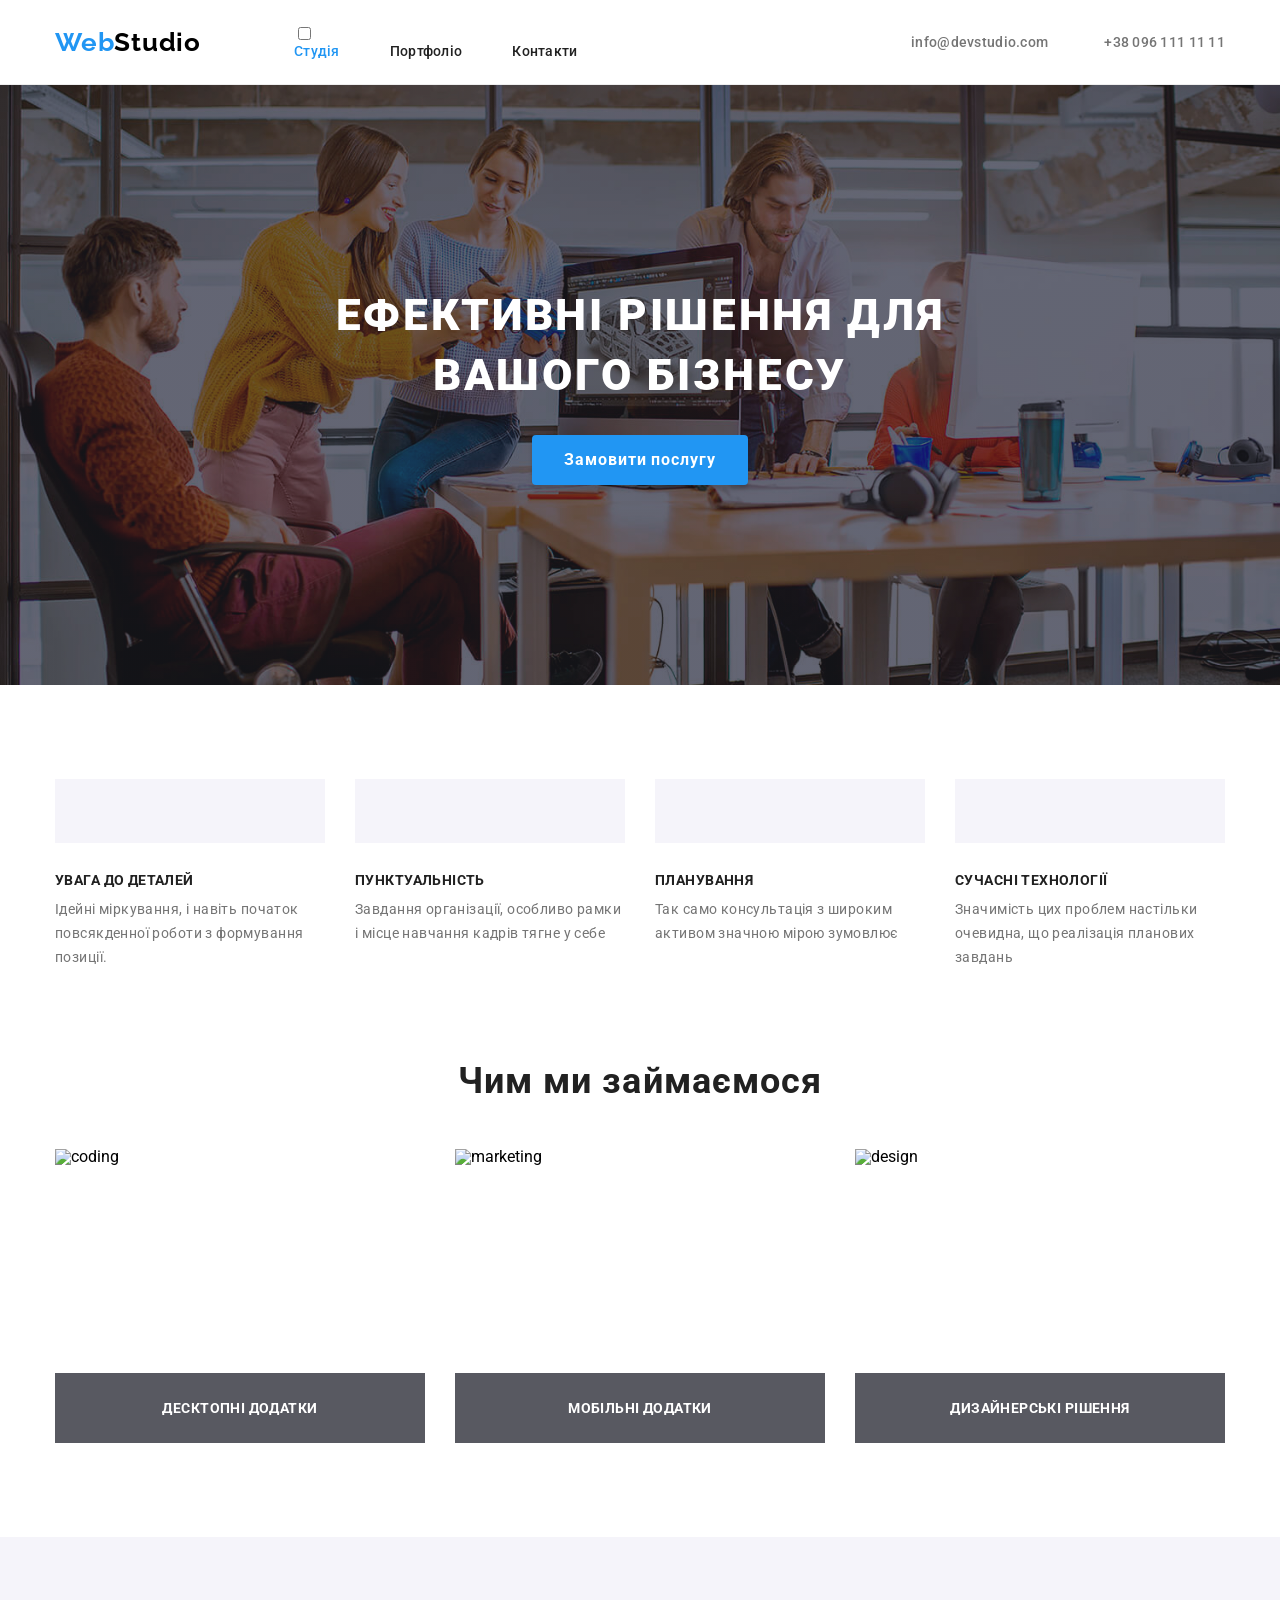
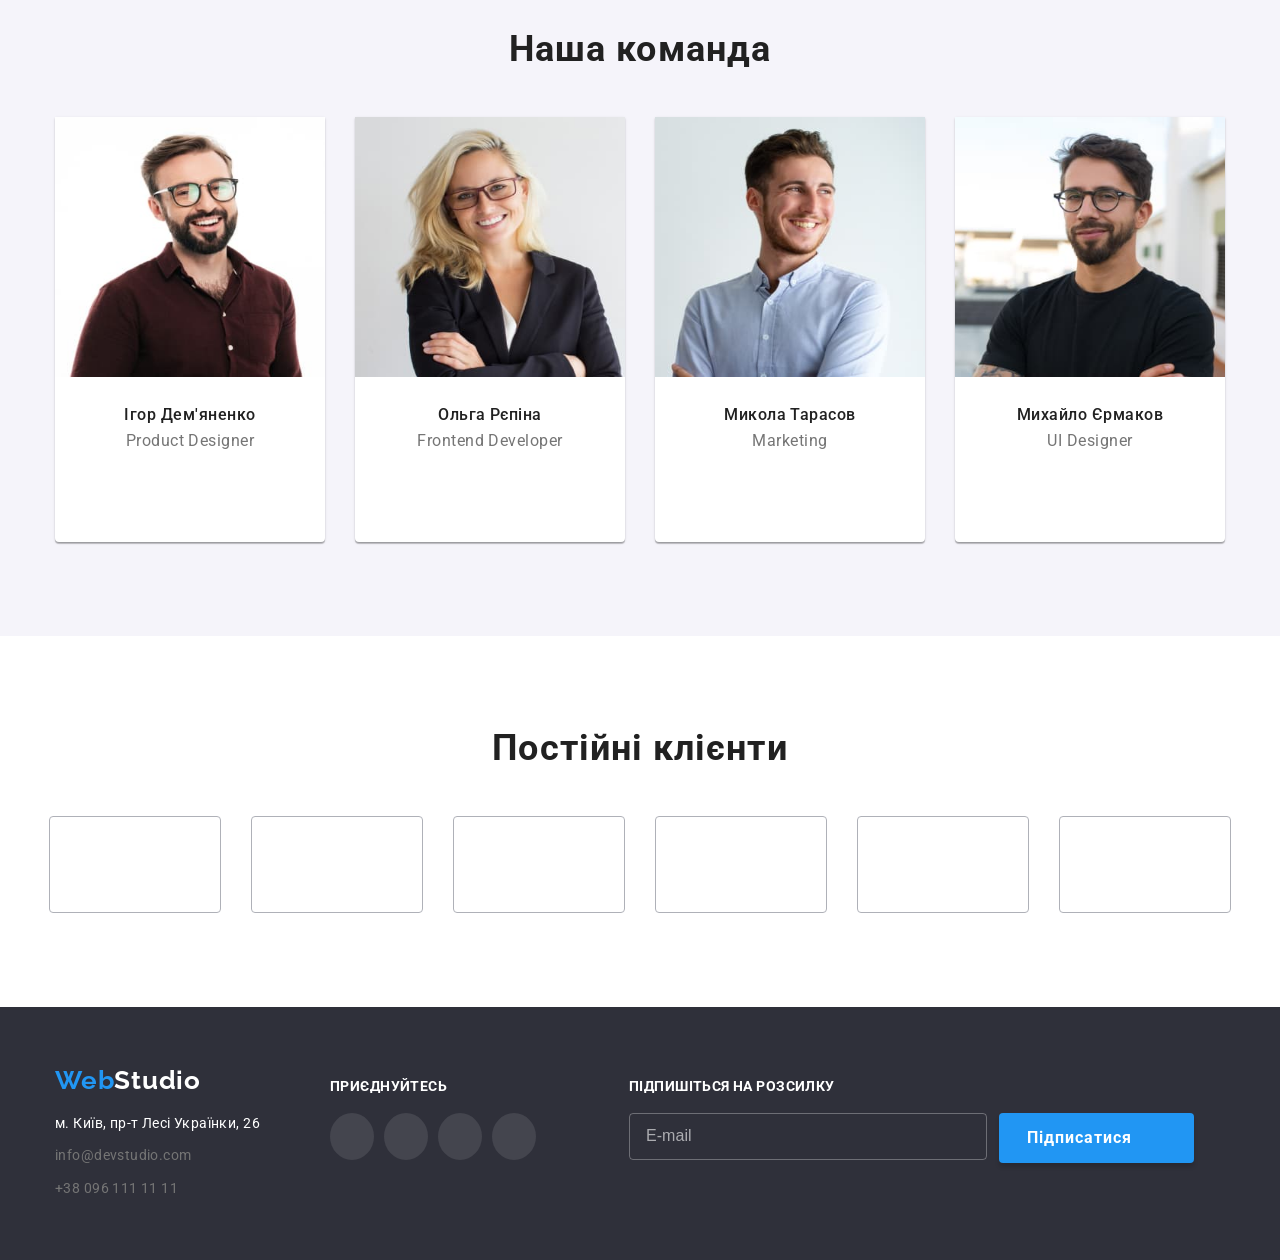
==== index.html @ 2dbe470f "responsive imgs" ====
<!DOCTYPE html>
<html lang="en">

<head>
  <meta charset="UTF-8" />
  <meta name="viewport" content="width=<device-width>, initial-scale=1.0" />
  <title>WebStudio</title>
  <link href="./css/main.css" rel="stylesheet" />
  <link rel="stylesheet" href="./fonts/style.css">
  <link href="https://fonts.googleapis.com/css2?family=Roboto:ital,wght@0,100..900;1,100..900&display=swap"
    rel="stylesheet" />
  <link href="https://fonts.googleapis.com/css2?family=Raleway:ital,wght@0,100..900;1,100..900&display=swap"
    rel="stylesheet" />
  <link href="https://unpkg.com/aos@2.3.1/dist/aos.css" rel="stylesheet">
</head>

<body>
  <!-- шапка -->
  <header class="header">
    <div class="container header__container">
      <div class="header__wrapper">
        <a href="index.html" class="logo" data-aos="zoom-in-right">Web<span
            class="logo__span logo__span--header">Studio</span></a>
        <nav class="header__nav" data-aos="zoom-in-down">
          <input type="checkbox" id="toggle">
          <label for="toggle">
            <span class="header__burger-btn"></span>
          </label>
          <ul class="header__nav-list">
            <li class="header__nav-item">
              <a href="index.html" class="header__nav-link header__nav-link--current animation">Студія</a>
            </li>
            <li class="header__nav-item">
              <a href="portfolio.html" class="header__nav-link animation">Портфоліо</a>
            </li>
            <li class="header__nav-item">
              <a href="" class="header__nav-link animation">Контакти</a>
            </li>
          </ul>
        </nav>
      </div>
      <ul class="header__list" data-aos="zoom-in-left">
        <li class="header__item">
          <a href="mailto:@devstudio.com" class="header__link animation"><svg class="header__icon">
              <use href="./images/symbol-defs.svg#icon-gmail"></use>
            </svg>info@devstudio.com</a>
        </li>
        <li class="header__item">
          <a href="tel:+380961111111" class="header__link animation"><svg class="header__icon">
              <use href="./images/symbol-defs.svg#icon-smartphone"></use>
            </svg>+38 096 111 11 11</a>
        </li>
      </ul>
      <ul class="header__info-list">
        <li class="header__info-item">+38 096 111 11 11</li>
        <li class="header__info-item">info@devstudio.com</li>
      </ul>
      <ul class="header__sm-list">
        <li class="header__sm-item">Instagram</li>
        <li class="header__sm-item">Twitter</li>
        <li class="header__sm-item">Facebook</li>
        <li class="header__sm-item">LinkedIn</li>
      </ul>
    </div>
  </header>
  <!-- !H E A D E R  E N D -->
  <main>
    <section class="hero">
      <div class="container hero__container">
        <h1 class="hero__title" data-aos="zoom-in-down">
          Ефективні рішення для <br />
          вашого бізнесу
        </h1>
        <button type="button" class="hero__button" data-modal-open data-aos="zoom-out-up">Замовити послугу</button>
        <div class="backdrop is-hidden" data-modal>
          <div class="modal">
            <button class="modal__close-btn" type="button" data-modal-close></button>
            <h2 class="modal__title">Залиште свої дані, ми вам передзвонимо</h2>
            <form class="modal__form">
              <label class="modal__label">
                Ім'я
                <input type="text" class="modal__input man">
              </label>
              <label class="modal__label">
                Телефон
                <input type="tel" class="modal__input phone">
              </label>
              <label class="modal__label">
                Пошта
                <input class="modal__input email" type="email">
              </label>
              <label class="modal__label">
                Коментар
                <textarea placeholder="Введіть текст" class="modal__textarea"></textarea>
              </label>
            </form>
            <div class="modal__wrapper">
              <input type="checkbox" class="modal__checkbox">
              <p class="modal__desc">Погоджуюся з розсилкою та приймаю <a href="" class="modal__link">Умови договору</a>
              </p>
            </div>
            <button type="submit" class="modal__btn">Відправити</button>
          </div>
        </div>
      </div>
    </section>
    <!-- !H E R O  E N D -->
    <section class="benefits">
      <div class="container benefits__container">
        <ul class="benefits__list" data-aos="zoom-out-up">
          <li class="benefits__item">
            <article class="benefits__article">
              <h3 class="benefits__title benefits__title--antena">Увага до деталей</h3>
              <p class="benefits__desc">
                Ідейні міркування, і навіть початок
                повсякденної роботи з формування
                позиції.
              </p>
            </article>
          </li>
          <li class="benefits__item">
            <article class="benefits__article">
              <h3 class="benefits__title benefits__title--clock">Пунктуальність</h3>
              <p class="benefits__desc">
                Завдання організації, особливо рамки
                і місце навчання кадрів тягне у себе
              </p>
            </article>
          </li>
          <li class="benefits__item">
            <article class="benefits__article">
              <h3 class="benefits__title benefits__title--diagram">Планування</h3>
              <p class="benefits__desc">
                Так само консультація з широким
                активом значною мірою зумовлює
              </p>
            </article>
          </li>
          <li class="benefits__item">
            <article class="benefits-article">
              <h3 class="benefits__title benefits__title--astronaut">Сучасні технології</h3>
              <p class="benefits__desc">
                Значимість цих проблем настільки
                очевидна, що реалізація планових
                завдань
              </p>
            </article>
          </li>
        </ul>
      </div>
    </section>
    <!--! B E N E F I T S  E N D -->
    <section class="doing">
      <div class="container doing__container">
        <h2 class="title" data-aos="zoom-out-up">Чим ми займаємося</h2>
        <ul class="doing__list">
          <li class="doing__item" data-aos="zoom-out-right">
            <div class="doing__overlay">
              <p class="doing__desc">Десктопні додатки</p>
            </div>
            <img src="./images/main-page/coding.jpg" alt="coding" class="doing__img" />
          </li>
          <li class="doing__item" data-aos="zoom-in-up">
            <div class="doing__overlay">
              <p class="doing__desc">Мобільні додатки</p>
            </div>
            <img src="./images/main-page/marketing.jpg" alt="marketing" width="300" height="300" class="doing__img" />
          </li>
          <li class="doing__item" data-aos="zoom-out-left">
            <div class="doing__overlay">
              <p class="doing__desc">Дизайнерські рішення</p>
            </div>
            <img src="./images/main-page/design.jpg" alt="design" width="300" height="300" class="doing__img" />
          </li>
        </ul>
      </div>
    </section>
    <!--! D O I N G  E N D -->

    <section class="team">
      <div class="container team__container">
        <h2 class="title title--team" data-aos="zoom-out-up">Наша команда</h2>
        <ul class="team__list">
          <li class="team__item" data-aos="zoom-in-right">
              <img class="team__img" srcset="./images/main-page/ihor@1x.jpg, ./images/main-page/ihor@2x.jpg" src="./images/main-page/igor.jpg" alt="Ігор" />
            <h4 class="team__title">Ігор Дем'яненко</h4>
            <p class="team__desc">Product Designer</p>
            <ul class="team__sm">
              <li class="team__sm-item animation"><a href="" class="team__sm-link"><svg class="team__sm-icon animation">
                    <use href="./images/symbol-defs.svg#icon-instagram"></use>
                  </svg></a></li>
              <li class="team__sm-item animation"><a href="" class="team__sm-link"><svg class="team__sm-icon animation">
                    <use href="./images/symbol-defs.svg#icon-facebook"></use>
                  </svg></a></li>
              <li class="team__sm-item animation"><a href="" class="team__sm-link"><svg class="team__sm-icon animation">
                    <use href="./images/symbol-defs.svg#icon-twitter"></use>
                  </svg></a></li>
              <li class="team__sm-item animation"><a href="" class="team__sm-link"><svg class="team__sm-icon animation">
                    <use href="./images/symbol-defs.svg#icon-linkedin"></use>
                  </svg></a></li>
            </ul>
          </li>
          <li class="team__item" data-aos="zoom-in-right">
            <img class="team__img" srcset="./images/main-page/olha@1x.jpg, ./images/main-page/olha@2x.jpg" src="./images/main-page/olha.jpg" alt="Ольга" />
            <h4 class="team__title">Ольга Рєпіна</h4>
            <p class="team__desc">Frontend Developer</p>
            <ul class="team__sm">
              <li class="team__sm-item animation"><a href="" class="team__sm-link"><svg class="team__sm-icon animation">
                    <use href="./images/symbol-defs.svg#icon-instagram"></use>
                  </svg></a></li>
              <li class="team__sm-item animation"><a href="" class="team__sm-link"><svg class="team__sm-icon animation">
                    <use href="./images/symbol-defs.svg#icon-facebook"></use>
                  </svg></a></li>
              <li class="team__sm-item animation"><a href="" class="team__sm-link"><svg class="team__sm-icon animation">
                    <use href="./images/symbol-defs.svg#icon-twitter"></use>
                  </svg></a></li>
              <li class="team__sm-item animation"><a href="" class="team__sm-link"><svg class="team__sm-icon animation">
                    <use href="./images/symbol-defs.svg#icon-linkedin"></use>
                  </svg></a></li>
            </ul>
          </li>
          <li class="team__item" data-aos="zoom-in-left">
            <img class="team__img" srcset="./images/main-page/mykola@1x.jpg, ./images/main-page/mykola@2x.jpg" src="./images/main-page/mykola.jpg" alt="Микола" />
            <h4 class="team__title">Микола Тарасов</h4>
            <p class="team__desc">Marketing</p>
            <ul class="team__sm">
              <li class="team__sm-item animation"><a href="" class="team__sm-link"><svg class="team__sm-icon animation">
                    <use href="./images/symbol-defs.svg#icon-instagram"></use>
                  </svg></a></li>
              <li class="team__sm-item animation"><a href="" class="team__sm-link"><svg class="team__sm-icon animation">
                    <use href="./images/symbol-defs.svg#icon-facebook"></use>
                  </svg></a></li>
              <li class="team__sm-item animation"><a href="" class="team__sm-link"><svg class="team__sm-icon animation">
                    <use href="./images/symbol-defs.svg#icon-twitter"></use>
                  </svg></a></li>
              <li class="team__sm-item animation"><a href="" class="team__sm-link"><svg class="team__sm-icon animation">
                    <use href="./images/symbol-defs.svg#icon-linkedin"></use>
                  </svg></a></li>
            </ul>
          </li>
          <li class="team__item" data-aos="zoom-in-left">
            <img class="team__img" srcset="./images/main-page/mykhailo@1x.jpg, ./images/main-page/mykhailo@2x.jpg" alt="Михайло" src="./images/main-page/mykhailo.jpg"/>
            <h4 class="team__title">Михайло Єрмаков</h4>
            <p class="team__desc">UI Designer</p>
            <ul class="team__sm">
              <li class="team__sm-item animation"><a href="" class="team__sm-link"><svg class="team__sm-icon animation">
                    <use href="./images/symbol-defs.svg#icon-instagram"></use>
                  </svg></a></li>
              <li class="team__sm-item animation"><a href="" class="team__sm-link"><svg class="team__sm-icon animation">
                    <use href="./images/symbol-defs.svg#icon-facebook"></use>
                  </svg></a></li>
              <li class="team__sm-item animation"><a href="" class="team__sm-link"><svg class="team__sm-icon animation">
                    <use href="./images/symbol-defs.svg#icon-twitter"></use>
                  </svg></a></li>
              <li class="team__sm-item animation"><a href="" class="team__sm-link"><svg class="team__sm-icon animation">
                    <use href="./images/symbol-defs.svg#icon-linkedin"></use>
                  </svg></a></li>
            </ul>
          </li>
        </ul>
      </div>
    </section>
    <section class="clients">
      <div class="container">
        <h2 class="title" data-aos="zoom-in-up">Постійні клієнти</h2>
        <ul class="clients__list">
          <li class="clients__item" data-aos="zoom-out-up"><a href="" class="clients__link animation"><svg
                class="clients__icon animation">
                <use href="./images/symbol-defs.svg#icon-logo-one"></use>
              </svg></a></li>
          <li class="clients__item" data-aos="zoom-out-up"><a href="" class="clients__link animation"><svg
                class="clients__icon animation">
                <use href="./images/symbol-defs.svg#icon-logo-two"></use>
              </svg></a></li>
          <li class="clients__item" data-aos="zoom-out-up"><a href="" class="clients__link animation"><svg
                class="clients__icon animation">
                <use href="./images/symbol-defs.svg#icon-logo-three"></use>
              </svg></a></li>
          <li class="clients__item" data-aos="zoom-out-up"><a href="" class="clients__link animation"><svg
                class="clients__icon animation">
                <use href="./images/symbol-defs.svg#icon-logo-four"></use>
              </svg></a></li>
          <li class="clients__item" data-aos="zoom-out-up"><a href="" class="clients__link animation"><svg
                class="clients__icon animation">
                <use href="./images/symbol-defs.svg#icon-logo-five"></use>
              </svg></a></li>
          <li class="clients__item" data-aos="zoom-out-up"><a href="" class="clients__link animation"><svg
                class="clients__icon animation">
                <use href="./images/symbol-defs.svg#icon-logo-six"></use>
              </svg></a></li>
        </ul>
      </div>
    </section>
  </main>

  <footer class="footer">
    <div class="container footer__container" data-aos="zoom-in">
      <div class="footer__wrapper-left">
        <div class="footer__address-wrapper">
          <a href="index.html" class="logo">Web<span class="logo__span logo__span--footer">Studio</span></a>
          <!-- !Дані, адреса -->
          <address class="footer__address">
            <ul class="footer__address-list">
              <li class="footer__address-item">м. Київ, пр-т Лесі Українки, 26</li>
              <li class="footer__address-item">
                <a href="mailto:@devstudio.com" class="footer__address-link">info@devstudio.com</a>
              </li>
              <li class="footer__address-item">
                <a href="tel:+380961111111" class="footer__address-link">+38 096 111 11 11</a>
              </li>
            </ul>
          </address>
        </div>
        <div class="footer__wrapper">
          <h3 class="footer__list-title">ПРИЄДНУЙТЕСЬ</h3>
          <ul class="footer__list">
            <li class="footer__list-item"><a href="" class="footer__list-link animation"><svg class="footer__list-icon">
                  <use href="./images/symbol-defs.svg#icon-instagram"></use>
                </svg></a></li>
            <li class="footer__list-item"><a href="" class="footer__list-link animation"><svg class="footer__list-icon">
                  <use href="./images/symbol-defs.svg#icon-twitter"></use>
                </svg></a></li>
            <li class="footer__list-item"><a href="" class="footer__list-link animation"><svg class="footer__list-icon">
                  <use href="./images/symbol-defs.svg#icon-facebook"></use>
                </svg></a></li>
            <li class="footer__list-item"><a href="" class="footer__list-link animation"><svg class="footer__list-icon">
                  <use href="./images/symbol-defs.svg#icon-linkedin"></use>
                </svg></a></li>
          </ul>
        </div>
      </div>
      <div class="footer__form-wrapper">
        <h3 class="footer__form-title">Підпишіться на розсилку</h3>
        <form class="footer__form">
          <label class="footer__form-label">
            <input type="email" class="footer__form-input" placeholder="E-mail">
          </label>
          <button type="submit" class="footer__form-button">Підписатися <svg class="footer__form-icon">
              <use href="./images/symbol-defs.svg#icon-send"></use>
            </svg></button>
        </form>
      </div>
    </div>
  </footer>
  <script src="script.js"></script>
  <script src="https://unpkg.com/aos@2.3.1/dist/aos.js"></script>
  <script>
    AOS.init();
  </script>
</body>

</html>
---- css/main.css ----
@import url("https://fonts.googleapis.com/css2?family=Raleway:ital,wght@0,100..900;1,100..900&family=Roboto:ital,wght@0,100..900;1,100..900&display=swap");
@import url("https://fonts.googleapis.com/css2?family=Roboto:ital,wght@0,100..900;1,100..900&display=swap");
.footer__list-title, .benefits__title, .modal__title, .title {
  text-align: center;
  color: rgb(33, 33, 33);
  font-size: 36px;
  letter-spacing: 0.03em;
  font-weight: 700;
  padding-bottom: 50px;
}

@media (max-width: 768px) {
  .footer__list-title, .benefits__title, .modal__title, .title {
    font-size: 28px;
    padding-bottom: 30px;
  }
}
/* http://meyerweb.com/eric/tools/css/reset/ 
   v2.0 | 20110126
   License: none (public domain)
*/
html,
body,
div,
span,
applet,
object,
iframe,
h1,
h2,
h3,
h4,
h5,
h6,
p,
blockquote,
pre,
a,
abbr,
acronym,
address,
big,
cite,
code,
del,
dfn,
em,
img,
ins,
kbd,
q,
s,
samp,
small,
strike,
strong,
sub,
sup,
tt,
var,
b,
u,
i,
center,
dl,
dt,
dd,
ol,
ul,
li,
fieldset,
form,
label,
legend,
table,
caption,
tbody,
tfoot,
thead,
tr,
th,
td,
article,
aside,
canvas,
details,
embed,
figure,
figcaption,
footer,
header,
hgroup,
menu,
nav,
output,
ruby,
section,
summary,
time,
mark,
audio,
video {
  margin: 0;
  padding: 0;
  border: 0;
  font-size: 100%;
  font: inherit;
  vertical-align: baseline;
}

/* HTML5 display-role reset for older browsers */
article,
aside,
details,
figcaption,
figure,
footer,
header,
hgroup,
menu,
section {
  display: block;
}

body {
  line-height: 1;
}

ol,
ul {
  list-style: none;
}

blockquote,
q {
  quotes: none;
}

blockquote:before,
blockquote:after,
q:before,
q:after {
  content: "";
  content: none;
}

table {
  border-collapse: collapse;
  border-spacing: 0;
}

button {
  cursor: pointer;
}

a {
  text-decoration: none;
}

button {
  font-family: inherit;
}

img {
  display: block;
  max-width: 100%;
  height: auto;
}

* {
  -webkit-box-sizing: border-box;
          box-sizing: border-box;
}

body {
  font-family: "Roboto", sans-serif;
  background-color: rgb(255, 255, 255);
}

a {
  text-decoration: none;
}

ul {
  list-style: none;
}

.animation {
  -webkit-transition-property: color, background-color, fill, opacity, -webkit-box-shadow;
  transition-property: color, background-color, fill, opacity, -webkit-box-shadow;
  transition-property: color, background-color, fill, box-shadow, opacity;
  transition-property: color, background-color, fill, box-shadow, opacity, -webkit-box-shadow;
  -webkit-transition-timing-function: cubic-bezier(0.4, 0, 0.2, 1);
          transition-timing-function: cubic-bezier(0.4, 0, 0.2, 1);
  -webkit-transition-duration: 200ms;
          transition-duration: 200ms;
}

.container {
  max-width: 1170px;
  margin: 0 auto;
}

@media (max-width: 768px) {
  .container {
    max-width: 738px;
  }
}
@media (max-width: 480px) {
  .container {
    max-width: 450px;
  }
}
.logo {
  color: rgb(33, 150, 243);
  font-family: "Raleway", sans-serif;
  font-weight: 700;
  font-size: 26px;
  letter-spacing: 0.03em;
}

.logo__span {
  color: rgb(0, 0, 0);
}

.logo__span--footer {
  color: rgb(255, 255, 255);
}

@media (max-width: 768px) {
  .logo {
    font-size: 24px;
  }
}
.header {
  padding-top: 24px;
  padding-bottom: 25px;
  border-bottom: 1px solid;
  border-bottom-color: rgb(238, 238, 238);
}
.header .animation {
  -webkit-transition-duration: 300ms;
          transition-duration: 300ms;
}
.header__container {
  display: -webkit-box;
  display: -ms-flexbox;
  display: flex;
  -webkit-box-align: center;
      -ms-flex-align: center;
          align-items: center;
  -webkit-box-pack: justify;
      -ms-flex-pack: justify;
          justify-content: space-between;
}
.header__wrapper {
  display: -webkit-box;
  display: -ms-flexbox;
  display: flex;
  -webkit-box-align: center;
      -ms-flex-align: center;
          align-items: center;
  gap: 93px;
}
.header__nav-list {
  display: -webkit-box;
  display: -ms-flexbox;
  display: flex;
  gap: 50px;
}
.header__nav-link {
  color: rgb(33, 33, 33);
  font-size: 14px;
  font-weight: 500;
  letter-spacing: 0.02em;
}
.header__nav-link:hover {
  color: rgb(33, 150, 243);
}
.header__nav-link--current, .header__nav-link--portfolio-current {
  color: rgb(33, 150, 243);
  position: relative;
}
.header__nav-link--current:hover::after {
  content: "";
  position: absolute;
  display: inline-block;
  border-radius: 2px;
  top: 43px;
  background-color: rgb(33, 150, 243);
  width: 48px;
  height: 4px;
  left: 0;
}
.header__nav-link--portfolio-current:hover::after {
  content: "";
  position: absolute;
  display: inline-block;
  left: 0;
  border-radius: 2px;
  top: 43px;
  background-color: rgb(33, 150, 243);
  width: 78px;
  height: 4px;
}
.header__list {
  display: -webkit-box;
  display: -ms-flexbox;
  display: flex;
  gap: 30px;
}
.header__link {
  color: rgb(117, 117, 117);
  letter-spacing: 0.02em;
  font-weight: 500;
  font-size: 14px;
  display: -webkit-box;
  display: -ms-flexbox;
  display: flex;
  gap: 10px;
}
.header__link:hover {
  color: rgb(33, 150, 243);
}
.header__link:hover .header__icon {
  fill: rgb(33, 150, 243);
}
.header__icon {
  fill: rgb(117, 117, 117);
  width: 16px;
  height: 12px;
}
.header__icon:nth-child(2) {
  width: 10px;
  height: 16px;
}
.header__info-list {
  display: none;
}
.header__sm-list {
  display: none;
}
.header__burger-label {
  display: none;
}
.header__burger-input {
  display: none;
}

@media (max-width: 768px) {
  .header {
    padding-top: 21px;
    padding-bottom: 21px;
  }
  .header__wrapper {
    gap: 87px;
  }
  .header__container {
    gap: 96px;
  }
  .header__list {
    -webkit-box-orient: vertical;
    -webkit-box-direction: normal;
        -ms-flex-direction: column;
            flex-direction: column;
    gap: 10px;
  }
  .header__link {
    font-size: 12px;
  }
  .header__icon {
    fill: rgb(117, 117, 117);
    width: 14px;
    height: 10px;
  }
  .header__icon:nth-child(2) {
    width: 10px;
    height: 14px;
  }
}
@media (max-width: 480px) {
  .header {
    padding-top: 10px;
    padding-bottom: 10px;
  }
  .header__nav-list {
    display: none;
  }
  .header__list {
    display: none;
  }
  .header input {
    display: none;
  }
  .header label {
    display: block;
    width: 30px;
    margin-left: auto;
    top: 15px;
    position: relative;
    height: 100vh;
  }
  .header label:hover {
    cursor: pointer;
  }
  .header label span {
    display: block;
    width: 25px;
    height: 2px;
    background-color: rgb(0, 0, 0);
    position: absolute;
    right: 0;
    -webkit-transition: 0.5s;
    transition: 0.5s;
  }
  .header label span::before {
    content: "";
    display: block;
    width: 25px;
    height: 2px;
    background: rgb(0, 0, 0);
    position: absolute;
    right: 0;
    -webkit-transition: 0.3s;
    transition: 0.3s;
    top: -8px;
  }
  .header label span::after {
    content: "";
    display: block;
    width: 25px;
    height: 2px;
    background: rgb(0, 0, 0);
    position: absolute;
    right: 0;
    -webkit-transition: 0.3s;
    transition: 0.3s;
    top: 8px;
  }
  input[type=checkbox]:checked ~ .header__nav-list {
    display: -webkit-box;
    display: -ms-flexbox;
    display: flex;
    -webkit-box-orient: vertical;
    -webkit-box-direction: normal;
        -ms-flex-direction: column;
            flex-direction: column;
    -webkit-box-pack: center;
        -ms-flex-pack: center;
            justify-content: center;
  }
  .header input[type=checkbox]:checked ~ label span {
    -webkit-transform: rotate(-45deg);
            transform: rotate(-45deg);
  }
  .header input[type=checkbox]:checked ~ label span::before {
    top: 0;
    -webkit-transform: rotate(0);
            transform: rotate(0);
  }
  .header input[type=checkbox]:checked ~ label span::after {
    top: 0;
    -webkit-transform: rotate(90deg);
            transform: rotate(90deg);
  }
  input[type=checkbox]:checked ~ .header__list {
    display: block;
  }
  input[type=checkbox]:checked ~ .header__sm-list {
    display: block;
  }
}
.hero {
  background: -webkit-gradient(linear, left top, right top, from(rgba(47, 48, 58, 0.4)), to(rgba(47, 48, 58, 0.4))), url(../images/main-page/hero-bg.jpg) center/cover no-repeat;
  background: linear-gradient(to right, rgba(47, 48, 58, 0.4), rgba(47, 48, 58, 0.4)), url(../images/main-page/hero-bg.jpg) center/cover no-repeat;
  padding-block: 200px;
}
@media (min-device-pixel-ratio: 1), (-webkit-min-device-pixel-ratio: 2), (min-resolution: 192dpi), (min-resolution: 2dppx) {
  .hero .hero {
    background-image: url(../images/main-page/hero-bg@1x.jpg);
  }
}
.hero__container {
  text-align: center;
}
.hero__button {
  padding: 10px 32px;
  background-color: rgb(33, 150, 243);
  color: rgb(255, 255, 255);
  border-width: 0;
  border-radius: 4px;
  font-weight: 700;
  letter-spacing: 0.06em;
  line-height: 30px;
  font-size: 16px;
  -webkit-box-shadow: 0 4px 4px 0 rgba(0, 0, 0, 0.15);
          box-shadow: 0 4px 4px 0 rgba(0, 0, 0, 0.15);
  font-family: "Roboto", sans-serif;
}
.hero__title {
  font-size: 44px;
  font-weight: 900;
  line-height: 60px;
  letter-spacing: 0.06em;
  text-transform: uppercase;
  color: rgb(255, 255, 255);
  padding-bottom: 30px;
}

@media (max-width: 768px) {
  .hero {
    padding-top: 118px;
    padding-bottom: 118px;
  }
  .hero__title {
    font-size: 26px;
    line-height: 42px;
  }
  .hero__button {
    padding: 10px 24px;
  }
}
@media (max-width: 768px) {
  .hero {
    background-image: url(../images/main-page/hero-bg@1x.jpg);
  }
}
@media (max-width: 768px) and (min-device-pixel-ratio: 1), (max-width: 768px) and (-webkit-min-device-pixel-ratio: 2), (max-width: 768px) and (min-resolution: 192dpi), (max-width: 768px) and (min-resolution: 2dppx) {
  .hero {
    background-image: url(../images/main-page/hero-bg@2x.jpg);
    background-position: center;
    background-repeat: no-repeat;
    background-size: cover;
  }
}
@media (max-width: 480px) {
  .hero {
    background-image: url(../images/main-page/hero-bg@2x.jpg);
  }
}
@media (max-width: 480px) and (min-device-pixel-ratio: 2), (max-width: 480px) and (-webkit-min-device-pixel-ratio: 2), (max-width: 480px) and (min-resolution: 192dpi), (max-width: 480px) and (min-resolution: 2dppx) {
  .hero {
    background-image: url(../images/main-page/hero-bg@2x.jpg);
    background-position: center;
    background-repeat: no-repeat;
    background-size: cover;
  }
}
.backdrop {
  position: fixed;
  top: 0;
  left: 0;
  width: 100%;
  height: 100%;
  background-color: rgba(0, 0, 0, 0.2);
  opacity: 1;
  -webkit-transition: opacity 2.5s cubic-bezier(0.4, 0, 0.2, 1);
  transition: opacity 2.5s cubic-bezier(0.4, 0, 0.2, 1);
}

.backdrop.is-hidden {
  opacity: 0;
  pointer-events: none;
}

.no-scroll {
  overflow: hidden;
}

.modal {
  position: absolute;
  top: 50%;
  left: 50%;
  width: 528px;
  height: 581px;
  padding: 40px;
  background-color: rgb(255, 255, 255);
  -webkit-transform: translate(-50%, -50%) scale(1);
          transform: translate(-50%, -50%) scale(1);
  -webkit-box-shadow: 0 2px 1px 0 rgba(0, 0, 0, 0.2), 0 1px 1px 0 rgba(0, 0, 0, 0.14);
          box-shadow: 0 2px 1px 0 rgba(0, 0, 0, 0.2), 0 1px 1px 0 rgba(0, 0, 0, 0.14);
  border-radius: 16px;
}
.modal__close-btn {
  position: absolute;
  bottom: 543px;
  left: 490px;
  background-color: rgba(0, 0, 0, 0);
  padding: 6px;
  border-radius: 100%;
  border: 1px solid;
  border-color: rgba(0, 0, 0, 0.1);
}
.modal__title {
  font-size: 20px;
  padding-bottom: 12px;
  position: relative;
  line-height: 30px;
}
.modal__form {
  padding-bottom: 20px;
  display: -webkit-box;
  display: -ms-flexbox;
  display: flex;
  -webkit-box-orient: vertical;
  -webkit-box-direction: normal;
      -ms-flex-direction: column;
          flex-direction: column;
  gap: 10px;
}
.modal__label {
  display: -webkit-box;
  display: -ms-flexbox;
  display: flex;
  -webkit-box-orient: vertical;
  -webkit-box-direction: normal;
      -ms-flex-direction: column;
          flex-direction: column;
  gap: 4px;
  color: rgb(117, 117, 117);
  text-align: left;
  font-size: 12px;
  letter-spacing: 0.01em;
}
.modal__input {
  position: relative;
  border: 1px solid;
  border-color: rgba(33, 33, 33, 0.2);
  border-radius: 4px;
  height: 40px;
  padding-left: 10px;
}
.modal__input:hover {
  border-color: rgb(33, 150, 243);
}
.modal__textarea {
  border: 1px solid;
  border-color: rgba(33, 33, 33, 0.2);
  border-radius: 4px;
  padding: 12px 16px;
  width: 448px;
  height: 120px;
  resize: none;
}
.modal__textarea::-webkit-input-placeholder {
  color: rgba(117, 117, 117, 0.5);
  letter-spacing: 0.01em;
  font-size: 12px;
}
.modal__textarea::-moz-placeholder {
  color: rgba(117, 117, 117, 0.5);
  letter-spacing: 0.01em;
  font-size: 12px;
}
.modal__textarea:-ms-input-placeholder {
  color: rgba(117, 117, 117, 0.5);
  letter-spacing: 0.01em;
  font-size: 12px;
}
.modal__textarea::-ms-input-placeholder {
  color: rgba(117, 117, 117, 0.5);
  letter-spacing: 0.01em;
  font-size: 12px;
}
.modal__textarea::placeholder {
  color: rgba(117, 117, 117, 0.5);
  letter-spacing: 0.01em;
  font-size: 12px;
}
.modal__wrapper {
  display: -webkit-box;
  display: -ms-flexbox;
  display: flex;
  gap: 7px;
  -webkit-box-pack: center;
      -ms-flex-pack: center;
          justify-content: center;
}
.modal__checkbox {
  border: 2px solid;
  border-color: rgb(33, 33, 33);
  padding: 4px 2px 3px 3px;
  background-color: rgb(33, 150, 243);
}
.modal__desc {
  font-size: 14px;
  line-height: 23px;
  color: rgb(117, 117, 117);
}
.modal__link {
  color: rgb(33, 150, 243);
  text-decoration: underline;
}
.modal__btn {
  margin-top: 30px;
  background-color: rgb(33, 150, 243);
  border-radius: 4px;
  border: 0;
  padding: 10px 52px;
  color: rgb(255, 255, 255);
  font-size: 16px;
  line-height: 30px;
  letter-spacing: 0.06em;
  font-weight: 700;
  -webkit-box-shadow: 0 4px 4px 0 rgba(0, 0, 0, 0.15);
          box-shadow: 0 4px 4px 0 rgba(0, 0, 0, 0.15);
  font-family: "Roboto", sans-serif;
}

.is-hidden .modal {
  -webkit-transform: translate(-50%, -50%) scale(0);
          transform: translate(-50%, -50%) scale(0);
  -webkit-transition: opacity 250ms ease, -webkit-transform 250ms cubic-bezier(0.68, -0.55, 0.27, 1.55);
  transition: opacity 250ms ease, -webkit-transform 250ms cubic-bezier(0.68, -0.55, 0.27, 1.55);
  transition: transform 250ms cubic-bezier(0.68, -0.55, 0.27, 1.55), opacity 250ms ease;
  transition: transform 250ms cubic-bezier(0.68, -0.55, 0.27, 1.55), opacity 250ms ease, -webkit-transform 250ms cubic-bezier(0.68, -0.55, 0.27, 1.55);
}

@media (max-width: 768px) {
  .modal {
    max-width: 450px;
    max-height: 609px;
  }
  .modal__close-btn {
    bottom: 571px;
    left: 412px;
  }
  .modal__desc {
    font-size: 12px;
  }
  .modal__textarea {
    max-width: 370px;
  }
  .modal__textarea::-webkit-input-placeholder {
    font-size: 14px;
  }
  .modal__textarea::-moz-placeholder {
    font-size: 14px;
  }
  .modal__textarea:-ms-input-placeholder {
    font-size: 14px;
  }
  .modal__textarea::-ms-input-placeholder {
    font-size: 14px;
  }
  .modal__textarea::placeholder {
    font-size: 14px;
  }
}
.benefits {
  padding-top: 94px;
  padding-bottom: 94px;
}
.benefits__container {
  display: -webkit-box;
  display: -ms-flexbox;
  display: flex;
}
.benefits__list {
  display: -webkit-box;
  display: -ms-flexbox;
  display: flex;
  gap: 30px;
}
.benefits__title {
  font-size: 14px;
  text-transform: uppercase;
  text-align: left;
  padding-bottom: 10px;
}
.benefits__title::before {
  content: "";
  background-color: rgb(245, 244, 250);
  display: block;
  padding: 25px 100px;
  margin-bottom: 30px;
}
.benefits__title--antena::before {
  content: url(../images/main-page/antenna.jpg);
}
.benefits__title--astronaut::before {
  content: url(../images/main-page/astronaut.jpg);
}
.benefits__title--clock::before {
  content: url(../images/main-page/clock.jpg);
}
.benefits__title--diagram::before {
  content: url(../images/main-page/diagram.jpg);
}
.benefits__desc {
  color: rgb(117, 117, 117);
  font-weight: 400;
  letter-spacing: 0.03em;
  font-size: 14px;
  line-height: 24px;
  width: 270px;
}

@media (max-width: 768px) {
  .benefits {
    padding-top: 60px;
    padding-bottom: 60px;
  }
  .benefits__list {
    -ms-flex-wrap: wrap;
        flex-wrap: wrap;
    -webkit-box-pack: center;
        -ms-flex-pack: center;
            justify-content: center;
  }
  .benefits__title::before {
    padding: 25px 142px;
  }
  .benefits__desc {
    width: 354px;
  }
}
@media (max-width: 480px) {
  .benefits__desc {
    width: 100%;
  }
  .benefits__title {
    text-align: center;
  }
}
.doing {
  padding-bottom: 94px;
  background-color: rgb(255, 255, 255);
}
.doing__list {
  display: -webkit-box;
  display: -ms-flexbox;
  display: flex;
  gap: 30px;
}
.doing__item {
  position: relative;
}
.doing__overlay {
  background-color: rgba(47, 48, 58, 0.8);
  position: absolute;
  top: 224px;
  width: 370px;
  height: 70px;
  display: -webkit-box;
  display: -ms-flexbox;
  display: flex;
  -webkit-box-pack: center;
      -ms-flex-pack: center;
          justify-content: center;
  -webkit-box-align: center;
      -ms-flex-align: center;
          align-items: center;
}
.doing__desc {
  text-transform: uppercase;
  font-weight: 700;
  font-size: 14px;
  letter-spacing: 0.03em;
  color: rgb(255, 255, 255);
}
.doing__img {
  width: 370px;
  height: 294px;
}

@media (max-width: 768px) {
  .doing {
    display: none;
  }
}
.team {
  background-color: rgb(245, 244, 250);
  padding-bottom: 94px;
  padding-top: 94px;
}
.team__list {
  display: -webkit-box;
  display: -ms-flexbox;
  display: flex;
  gap: 30px;
}
.team__item {
  background-color: rgb(255, 255, 255);
  display: -webkit-box;
  display: -ms-flexbox;
  display: flex;
  -ms-flex-wrap: wrap;
      flex-wrap: wrap;
  text-align: center;
  -webkit-box-orient: vertical;
  -webkit-box-direction: normal;
      -ms-flex-direction: column;
          flex-direction: column;
  -webkit-box-shadow: 0 2px 1px 0 rgba(0, 0, 0, 0.2), 0 1px 1px 0 rgba(0, 0, 0, 0.14), 0 1px 3px 0 rgba(0, 0, 0, 0.12);
          box-shadow: 0 2px 1px 0 rgba(0, 0, 0, 0.2), 0 1px 1px 0 rgba(0, 0, 0, 0.14), 0 1px 3px 0 rgba(0, 0, 0, 0.12);
  border: 0;
  border-bottom-right-radius: 4px;
  border-bottom-left-radius: 4px;
}
.team__img {
  width: 270px;
  height: 260px;
}
.team__desc {
  color: rgb(117, 117, 117);
  font-weight: 400;
  letter-spacing: 0.03em;
  font-size: 16px;
  line-height: 1em;
  padding-bottom: 16px;
}
.team__title {
  color: rgb(117, 117, 117);
  font-weight: 400;
  letter-spacing: 0.03em;
  font-size: 16px;
  line-height: 1em;
  padding-top: 30px;
  padding-bottom: 10px;
  font-weight: 500;
  color: rgb(33, 33, 33);
}
.team__sm {
  padding-bottom: 30px;
  display: -webkit-box;
  display: -ms-flexbox;
  display: flex;
  gap: 10px;
  margin: 0 auto;
}
.team__sm-link {
  padding: 12px;
  border-radius: 100%;
  display: inline-block;
}
.team__sm-link:hover {
  background-color: rgb(33, 150, 243);
}
.team__sm-link:hover .team__sm-icon {
  fill: rgb(255, 255, 255);
}
.team__sm-icon {
  fill: rgb(175, 177, 184);
  width: 20px;
  height: 20px;
}

@media (max-width: 768px) {
  .team {
    padding-top: 60px;
    padding-bottom: 60px;
  }
  .team__list {
    -ms-flex-wrap: wrap;
        flex-wrap: wrap;
  }
  .team__img {
    max-width: 354px;
    max-height: 374px;
  }
}
@media (max-width: 480px) {
  .team__list {
    -webkit-box-pack: center;
        -ms-flex-pack: center;
            justify-content: center;
  }
  .team__item {
    max-width: 450px;
  }
}
.clients {
  padding-top: 94px;
  padding-bottom: 94px;
}
.clients__list {
  display: -webkit-box;
  display: -ms-flexbox;
  display: flex;
  gap: 30px;
  -webkit-box-pack: center;
      -ms-flex-pack: center;
          justify-content: center;
}
.clients__link {
  border: 1px solid;
  border-color: rgb(175, 177, 184);
  border-radius: 4px;
  padding: 16px 32px;
  display: block;
}
.clients__link:hover {
  border-color: rgb(33, 150, 243);
}
.clients__link:hover .clients__icon {
  fill: rgb(33, 150, 243);
}
.clients__icon {
  fill: rgb(175, 177, 184);
  width: 106px;
  height: 60px;
}

@media (max-width: 768px) {
  .clients {
    padding-top: 60px;
    padding-bottom: 60px;
  }
  .clients__list {
    -ms-flex-wrap: wrap;
        flex-wrap: wrap;
  }
  .clients__link {
    padding: 16px 60px;
    max-width: 226px;
  }
}
@media (max-width: 480px) {
  .clients__link {
    padding: 16px 52px;
    max-width: 210px;
  }
}
.footer {
  background-color: rgb(47, 48, 58);
  padding-top: 60px;
  padding-bottom: 60px;
}
.footer__wrapper-left {
  display: -webkit-box;
  display: -ms-flexbox;
  display: flex;
  gap: 70px;
}
.footer__container {
  display: -webkit-box;
  display: -ms-flexbox;
  display: flex;
  gap: 93px;
}
.footer__address {
  padding-top: 20px;
}
.footer__address-list {
  display: -webkit-box;
  display: -ms-flexbox;
  display: flex;
  -webkit-box-orient: vertical;
  -webkit-box-direction: normal;
      -ms-flex-direction: column;
          flex-direction: column;
  text-decoration: none;
  gap: 9px;
}
.footer__address-item {
  color: rgb(255, 255, 255);
  font-size: 14px;
  font-weight: 400;
  line-height: 21px;
  letter-spacing: 0.03em;
}
.footer__address-link {
  color: rgb(117, 117, 117);
  font-weight: 400;
  letter-spacing: 0.03em;
  font-size: 14px;
  line-height: 24px;
}
.footer__wrapper {
  padding-top: 12px;
}
.footer__list {
  display: -webkit-box;
  display: -ms-flexbox;
  display: flex;
  gap: 10px;
}
.footer__list-link {
  padding: 12px;
  background-color: rgba(255, 255, 255, 0.1);
  border-radius: 100%;
  display: block;
}
.footer__list-link:hover {
  background-color: rgb(33, 150, 243);
}
.footer__list-link:hover .footer__list-icon {
  fill: rgb(255, 255, 255);
}
.footer__list-icon {
  fill: rgb(255, 255, 255);
  height: 20px;
  width: 20px;
}
.footer__list-title {
  font-size: 14px;
  padding-bottom: 20px;
  color: rgb(255, 255, 255);
  text-align: left;
}
.footer__form {
  display: -webkit-box;
  display: -ms-flexbox;
  display: flex;
  gap: 12px;
}
.footer__form-wrapper {
  padding-top: 12px;
}
.footer__form-title {
  padding-bottom: 20px;
  color: rgb(255, 255, 255);
  font-size: 14px;
  text-transform: uppercase;
  letter-spacing: 0.03em;
  font-weight: 700;
}
.footer__form-input {
  border: 1px solid;
  border-radius: 4px;
  border-color: rgba(255, 255, 255, 0.3);
  padding: 15px 16px;
  background-color: transparent;
  width: 358px;
}
.footer__form-input::-webkit-input-placeholder {
  color: rgba(255, 255, 255, 0.6);
  font-size: 16px;
  line-height: 20px;
  letter-spacing: 0.03px;
}
.footer__form-input::-moz-placeholder {
  color: rgba(255, 255, 255, 0.6);
  font-size: 16px;
  line-height: 20px;
  letter-spacing: 0.03px;
}
.footer__form-input:-ms-input-placeholder {
  color: rgba(255, 255, 255, 0.6);
  font-size: 16px;
  line-height: 20px;
  letter-spacing: 0.03px;
}
.footer__form-input::-ms-input-placeholder {
  color: rgba(255, 255, 255, 0.6);
  font-size: 16px;
  line-height: 20px;
  letter-spacing: 0.03px;
}
.footer__form-input::placeholder {
  color: rgba(255, 255, 255, 0.6);
  font-size: 16px;
  line-height: 20px;
  letter-spacing: 0.03px;
}
.footer__form-button {
  background-color: rgb(33, 150, 243);
  border: 0;
  border-radius: 4px;
  color: rgb(255, 255, 255);
  line-height: 30px;
  font-size: 16px;
  letter-spacing: 0.06em;
  -webkit-box-shadow: 0 4px 4px 0 rgba(0, 0, 0, 0.15);
          box-shadow: 0 4px 4px 0 rgba(0, 0, 0, 0.15);
  padding: 10px 28px;
  font-weight: 700;
  display: -webkit-box;
  display: -ms-flexbox;
  display: flex;
  gap: 10px;
  -webkit-box-align: center;
      -ms-flex-align: center;
          align-items: center;
  font-family: "Roboto", sans-serif;
}
.footer__form-icon {
  fill: rgb(255, 255, 255);
  width: 24px;
  height: 24px;
}

@media (max-width: 768px) {
  .footer__address-wrapper {
    text-align: center;
  }
  .footer__container {
    -webkit-box-orient: vertical;
    -webkit-box-direction: normal;
        -ms-flex-direction: column;
            flex-direction: column;
    gap: 60px;
    -webkit-box-pack: center;
        -ms-flex-pack: center;
            justify-content: center;
  }
  .footer__wrapper-left {
    -ms-flex-pack: distribute;
        justify-content: space-around;
  }
  .footer__list-title {
    text-align: center;
  }
  .footer__form {
    display: inline-block;
  }
  .footer__form-wrapper {
    margin: 0 auto;
  }
  .footer__form-title {
    text-align: center;
  }
  .footer__form-input {
    width: 450px;
    margin-bottom: 20px;
  }
  .footer__form-button {
    margin: 0 auto;
  }
}
@media (max-width: 480px) {
  .footer__wrapper-left {
    -webkit-box-orient: vertical;
    -webkit-box-direction: normal;
        -ms-flex-direction: column;
            flex-direction: column;
    gap: 60px;
  }
  .footer__list {
    -webkit-box-pack: center;
        -ms-flex-pack: center;
            justify-content: center;
  }
}
.control {
  padding-top: 94px;
  padding-bottom: 50px;
}
.control__list {
  display: -webkit-box;
  display: -ms-flexbox;
  display: flex;
  -webkit-box-pack: center;
      -ms-flex-pack: center;
          justify-content: center;
  gap: 8px;
}
.control__button {
  background-color: rgb(245, 244, 250);
  color: rgb(33, 33, 33);
  font-size: 16px;
  font-weight: 500;
  line-height: 26px;
  letter-spacing: 0.03em;
  border-width: 0;
  border-radius: 4px;
  padding: 6px 22px;
  text-align: center;
  font-family: "Roboto", sans-serif;
}
.control__button:hover {
  background-color: rgb(33, 150, 243);
  color: rgb(255, 255, 255);
  -webkit-box-shadow: 0 2px 2px 0 rgba(0, 0, 0, 0.12), 0 1px 2px 0 rgba(0, 0, 0, 0.08);
          box-shadow: 0 2px 2px 0 rgba(0, 0, 0, 0.12), 0 1px 2px 0 rgba(0, 0, 0, 0.08);
}

@media (max-width: 768px) {
  .control {
    padding-top: 60px;
    padding-bottom: 14px;
  }
}
@media (max-width: 480px) {
  .control {
    padding-bottom: 40px;
  }
  .control__list {
    -ms-flex-wrap: wrap;
        flex-wrap: wrap;
    max-width: 326px;
    -webkit-box-pack: left;
        -ms-flex-pack: left;
            justify-content: left;
  }
}
.advertisements {
  padding-bottom: 94px;
}
.advertisements__list {
  display: -webkit-box;
  display: -ms-flexbox;
  display: flex;
  -ms-flex-wrap: wrap;
      flex-wrap: wrap;
  -webkit-column-gap: 30px;
     -moz-column-gap: 30px;
          column-gap: 30px;
  row-gap: 30px;
}
.advertisements__item {
  background-color: rgb(255, 255, 255);
  text-align: start;
  -ms-flex-preferred-size: calc((100% - 60px) / 3);
      flex-basis: calc((100% - 60px) / 3);
  position: relative;
}
.advertisements__item:hover {
  -webkit-box-shadow: 1px 4px 6px 0 rgba(0, 0, 0, 0.16), 0 4px 4px 0 rgba(0, 0, 0, 0.06);
          box-shadow: 1px 4px 6px 0 rgba(0, 0, 0, 0.16), 0 4px 4px 0 rgba(0, 0, 0, 0.06);
}
.advertisements__item:hover .advertisements__overlay {
  opacity: 1;
  -webkit-transform: translateY(0%);
          transform: translateY(0%);
}
.advertisements-overlay__wrapper {
  position: absolute;
  top: 0;
  left: 0;
  width: 370px;
  height: 294px;
  overflow: hidden;
}
.advertisements__overlay {
  position: absolute;
  opacity: 0;
  background-image: -webkit-gradient(linear, left bottom, left top, from(rgba(33, 150, 243, 0.9)), to(rgba(33, 150, 243, 0.9)));
  background-image: linear-gradient(to top, rgba(33, 150, 243, 0.9), rgba(33, 150, 243, 0.9));
  padding: 63px 24px;
  -webkit-transform: translateY(100%);
          transform: translateY(100%);
  -webkit-transition-property: -webkit-transform;
  transition-property: -webkit-transform;
  transition-property: transform;
  transition-property: transform, -webkit-transform;
  -webkit-transition-duration: 0.3s;
          transition-duration: 0.3s;
  -webkit-transition-timing-function: linear;
          transition-timing-function: linear;
}
.advertisements__desc {
  color: rgb(255, 255, 255);
  font-size: 18px;
  line-height: 28px;
  letter-spacing: 0.03em;
}
.advertisements__item-container {
  padding-left: 24px;
  padding-right: 24px;
}
.advertisements__title {
  color: rgb(33, 33, 33);
  font-size: 18px;
  font-weight: 700;
  letter-spacing: 0.06em;
  line-height: 36px;
  padding-top: 20px;
  padding-left: 24px;
  max-width: 306px;
}
.advertisements__subtitle {
  color: rgb(117, 117, 117);
  font-weight: 400;
  letter-spacing: 0.03em;
  font-size: 16px;
  line-height: 30px;
  padding-top: 4px;
  padding-left: 24px;
  padding-bottom: 20px;
}
.advertisements-item__container {
  border: 1px solid;
  border-color: rgb(238, 238, 238);
  border-top: 0;
}

@media (max-width: 768px) {
  .advertisements__image {
    max-width: 354px;
    max-height: 294px;
  }
  .advertisements-overlay__wrapper {
    max-width: 354px;
  }
}
@media (max-width: 480px) {
  .advertisements__item {
    -ms-flex-preferred-size: 100%;
        flex-basis: 100%;
  }
  .advertisements__image {
    width: 100%;
    height: 100%;
  }
  .advertisements-overlay__wrapper {
    width: 450px;
  }
}
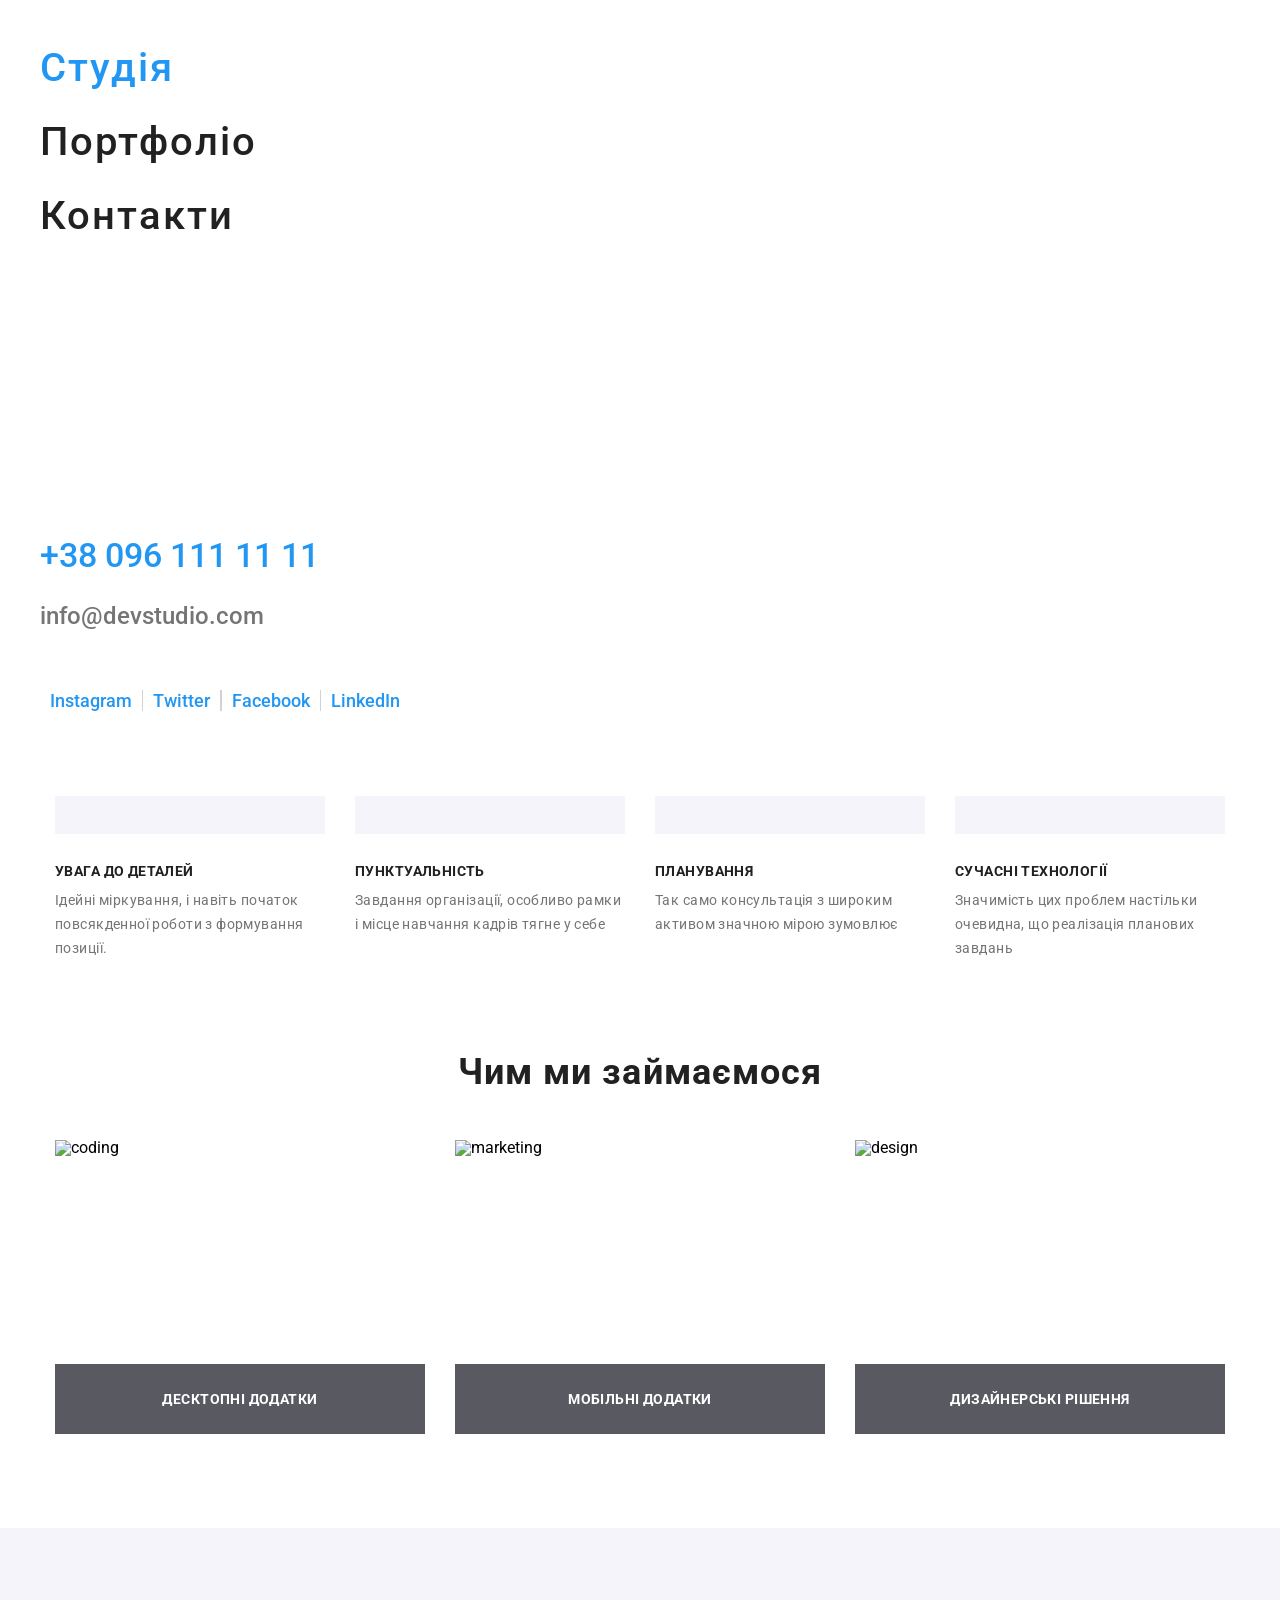
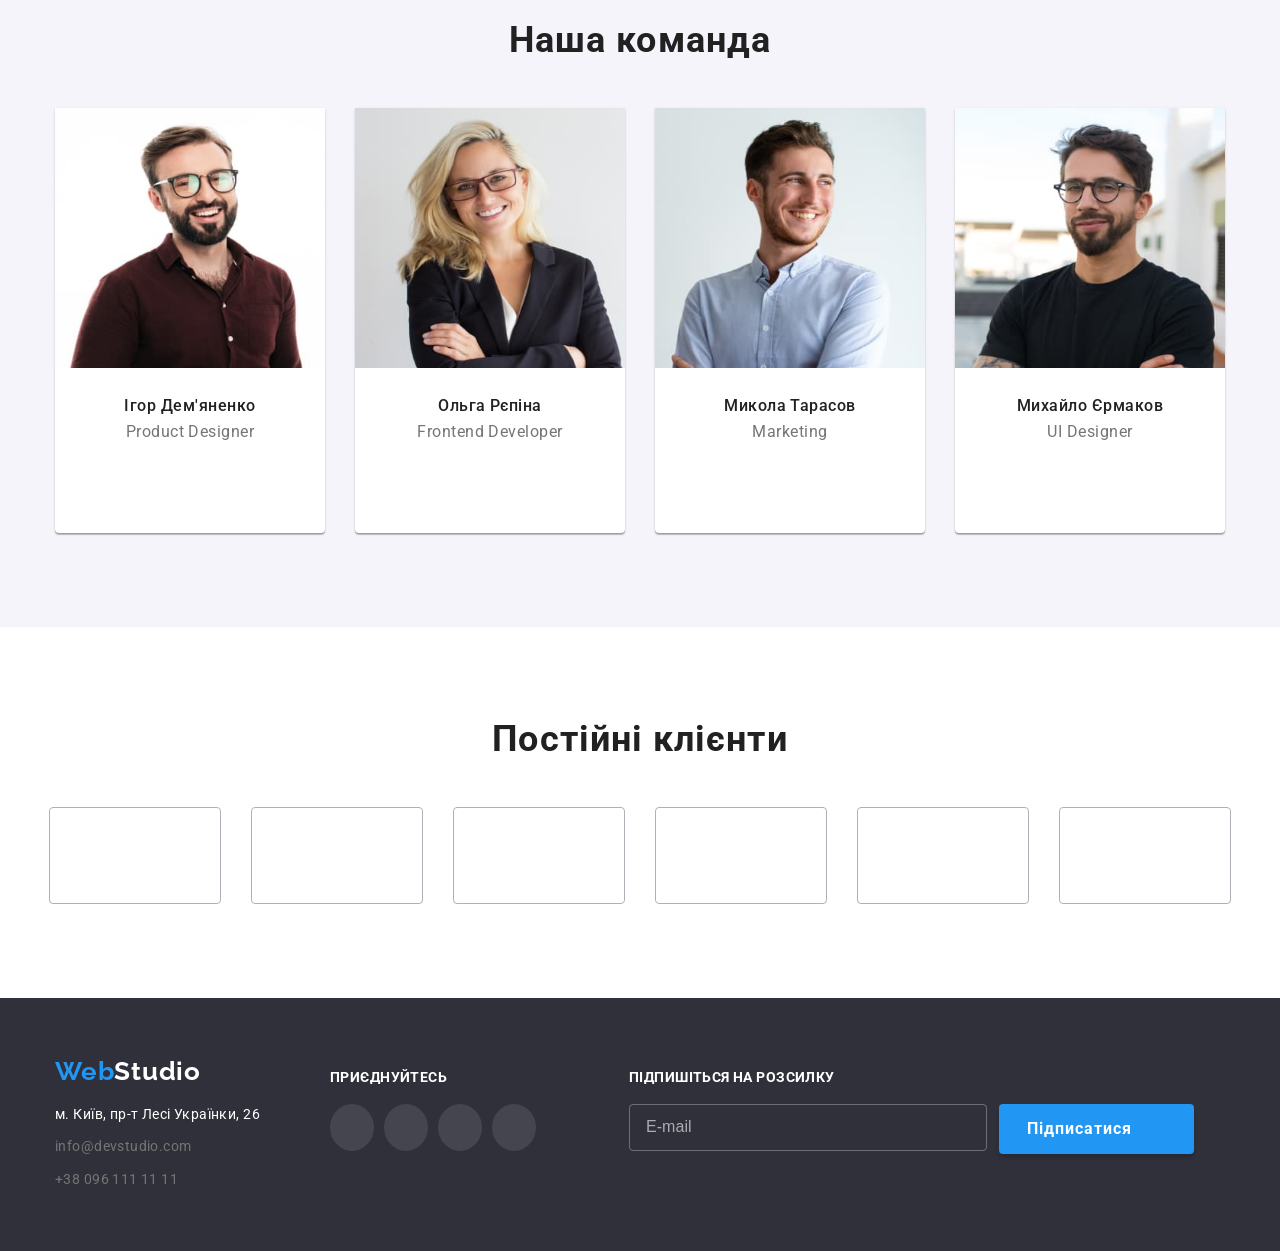
==== commit 7ee96dc8: "burger" ====
--- a/index.html
+++ b/index.html
@@ -22,10 +22,6 @@
         <a href="index.html" class="logo" data-aos="zoom-in-right">Web<span
             class="logo__span logo__span--header">Studio</span></a>
         <nav class="header__nav" data-aos="zoom-in-down">
-          <input type="checkbox" id="toggle">
-          <label for="toggle">
-            <span class="header__burger-btn"></span>
-          </label>
           <ul class="header__nav-list">
             <li class="header__nav-item">
               <a href="index.html" class="header__nav-link header__nav-link--current animation">Студія</a>
@@ -51,16 +47,33 @@
             </svg>+38 096 111 11 11</a>
         </li>
       </ul>
-      <ul class="header__info-list">
-        <li class="header__info-item">+38 096 111 11 11</li>
-        <li class="header__info-item">info@devstudio.com</li>
-      </ul>
-      <ul class="header__sm-list">
-        <li class="header__sm-item">Instagram</li>
-        <li class="header__sm-item">Twitter</li>
-        <li class="header__sm-item">Facebook</li>
-        <li class="header__sm-item">LinkedIn</li>
-      </ul>
+      <input type="checkbox" id="toggle">
+      <label for="toggle">
+        <span class="toggle-btn"></span>
+      </label>
+      <nav class="nav">
+        <ul class="nav__list">
+          <li class="nav__item">
+            <a href="index.html" class="nav__link nav__link--current animation">Студія</a>
+          </li>
+          <li class="nav__item">
+            <a href="portfolio.html" class="nav__link animation">Портфоліо</a>
+          </li>
+          <li class="nav__item">
+            <a href="" class="nav__link animation">Контакти</a>
+          </li>
+        </ul>
+        <ul class="nav__info-list">
+          <li class="nav__info-item nav__info-item--phone"><a href="#" class="nav__info-link nav__info-link--phone animation">+38 096 111 11 11</a></li>
+          <li class="nav__info-item"><a href="#" class="nav__info-link" animation>info@devstudio.com</a></li>
+        </ul>
+        <ul class="nav__sm-list">
+          <li class="nav__sm-item"><a href="#" class="nav__sm-link animation">Instagram</a></li>
+          <li class="nav__sm-item"><a href="#" class="nav__sm-link nav__sm-link--border animation">Twitter</a></li>
+          <li class="nav__sm-item"><a href="#" class="nav__sm-link nav__sm-link--border animation">Facebook</a></li>
+          <li class="nav__sm-item"><a href="#" class="nav__sm-link animation">LinkedIn</a></li>
+        </ul>
+      </nav>
     </div>
   </header>
   <!-- !H E A D E R  E N D -->
--- a/css/main.css
+++ b/css/main.css
@@ -340,12 +340,6 @@
 .header__sm-list {
   display: none;
 }
-.header__burger-label {
-  display: none;
-}
-.header__burger-input {
-  display: none;
-}
 
 @media (max-width: 768px) {
   .header {
@@ -383,91 +377,11 @@
     padding-top: 10px;
     padding-bottom: 10px;
   }
-  .header__nav-list {
+  .header__nav {
     display: none;
   }
   .header__list {
     display: none;
-  }
-  .header input {
-    display: none;
-  }
-  .header label {
-    display: block;
-    width: 30px;
-    margin-left: auto;
-    top: 15px;
-    position: relative;
-    height: 100vh;
-  }
-  .header label:hover {
-    cursor: pointer;
-  }
-  .header label span {
-    display: block;
-    width: 25px;
-    height: 2px;
-    background-color: rgb(0, 0, 0);
-    position: absolute;
-    right: 0;
-    -webkit-transition: 0.5s;
-    transition: 0.5s;
-  }
-  .header label span::before {
-    content: "";
-    display: block;
-    width: 25px;
-    height: 2px;
-    background: rgb(0, 0, 0);
-    position: absolute;
-    right: 0;
-    -webkit-transition: 0.3s;
-    transition: 0.3s;
-    top: -8px;
-  }
-  .header label span::after {
-    content: "";
-    display: block;
-    width: 25px;
-    height: 2px;
-    background: rgb(0, 0, 0);
-    position: absolute;
-    right: 0;
-    -webkit-transition: 0.3s;
-    transition: 0.3s;
-    top: 8px;
-  }
-  input[type=checkbox]:checked ~ .header__nav-list {
-    display: -webkit-box;
-    display: -ms-flexbox;
-    display: flex;
-    -webkit-box-orient: vertical;
-    -webkit-box-direction: normal;
-        -ms-flex-direction: column;
-            flex-direction: column;
-    -webkit-box-pack: center;
-        -ms-flex-pack: center;
-            justify-content: center;
-  }
-  .header input[type=checkbox]:checked ~ label span {
-    -webkit-transform: rotate(-45deg);
-            transform: rotate(-45deg);
-  }
-  .header input[type=checkbox]:checked ~ label span::before {
-    top: 0;
-    -webkit-transform: rotate(0);
-            transform: rotate(0);
-  }
-  .header input[type=checkbox]:checked ~ label span::after {
-    top: 0;
-    -webkit-transform: rotate(90deg);
-            transform: rotate(90deg);
-  }
-  input[type=checkbox]:checked ~ .header__list {
-    display: block;
-  }
-  input[type=checkbox]:checked ~ .header__sm-list {
-    display: block;
   }
 }
 .hero {
@@ -1397,4 +1311,138 @@
   .advertisements-overlay__wrapper {
     width: 450px;
   }
+}
+@media (max-width: 480px) {
+  nav {
+    -webkit-box-ordinal-group: 2;
+        -ms-flex-order: 1;
+            order: 1;
+  }
+  label {
+    display: block;
+    height: 30px;
+    position: relative;
+    top: 15px;
+  }
+  label span,
+  label span::before,
+  label span::after {
+    content: "";
+    display: block;
+    width: 24px;
+    height: 2.67px;
+    background: #333;
+    position: absolute;
+    right: 0;
+    -webkit-transition: 0.3s;
+    transition: 0.3s;
+  }
+  label span::before {
+    top: -8px;
+  }
+  label span::after {
+    top: 8px;
+  }
+  .nav {
+    display: none;
+  }
+}
+input[type=checkbox]:checked ~ .nav {
+  display: -webkit-box;
+  display: -ms-flexbox;
+  display: flex;
+  -webkit-box-orient: vertical;
+  -webkit-box-direction: normal;
+      -ms-flex-direction: column;
+          flex-direction: column;
+}
+
+.nav {
+  position: absolute;
+  z-index: 2;
+  top: 0px;
+  left: 0;
+  width: 100%;
+  padding-left: 40px;
+  padding-block: 48px;
+  background: #fff;
+  height: 796px;
+}
+.nav__list {
+  display: -webkit-box;
+  display: -ms-flexbox;
+  display: flex;
+  gap: 34px;
+  -webkit-box-orient: vertical;
+  -webkit-box-direction: normal;
+      -ms-flex-direction: column;
+          flex-direction: column;
+  padding-bottom: 302px;
+}
+.nav__link {
+  color: rgb(33, 33, 33);
+  font-size: 40px;
+  letter-spacing: 2px;
+  font-weight: 500;
+}
+.nav__link--current {
+  color: rgb(33, 150, 243);
+}
+.nav__info-list {
+  display: -webkit-box;
+  display: -ms-flexbox;
+  display: flex;
+  -webkit-box-orient: vertical;
+  -webkit-box-direction: normal;
+      -ms-flex-direction: column;
+          flex-direction: column;
+  gap: 32px;
+  padding-bottom: 64px;
+}
+.nav__info-link {
+  font-weight: 500;
+  font-size: 24px;
+  color: rgb(117, 117, 117);
+}
+.nav__info-link--phone {
+  font-size: 34px;
+  color: rgb(33, 150, 243);
+}
+.nav__sm-list {
+  display: -webkit-box;
+  display: -ms-flexbox;
+  display: flex;
+}
+.nav__sm-link {
+  color: rgb(33, 150, 243);
+  font-size: 18px;
+  font-weight: 500;
+  padding-left: 10px;
+  padding-right: 10px;
+}
+.nav__sm-link--border {
+  border-left: 1px solid rgba(33, 33, 33, 0.2);
+  border-right: 1px solid rgba(33, 33, 33, 0.2);
+}
+
+input[type=checkbox]:checked ~ label span {
+  -webkit-transform: rotate(-45deg);
+          transform: rotate(-45deg);
+}
+
+input[type=checkbox]:checked ~ label span::before {
+  top: 0;
+  -webkit-transform: rotate(0);
+          transform: rotate(0);
+}
+
+input[type=checkbox]:checked ~ label span::after {
+  top: 0;
+  -webkit-transform: rotate(90deg);
+          transform: rotate(90deg);
+}
+
+input[type=checkbox]:checked ~ label {
+  left: 425px;
+  top: 10px;
 }
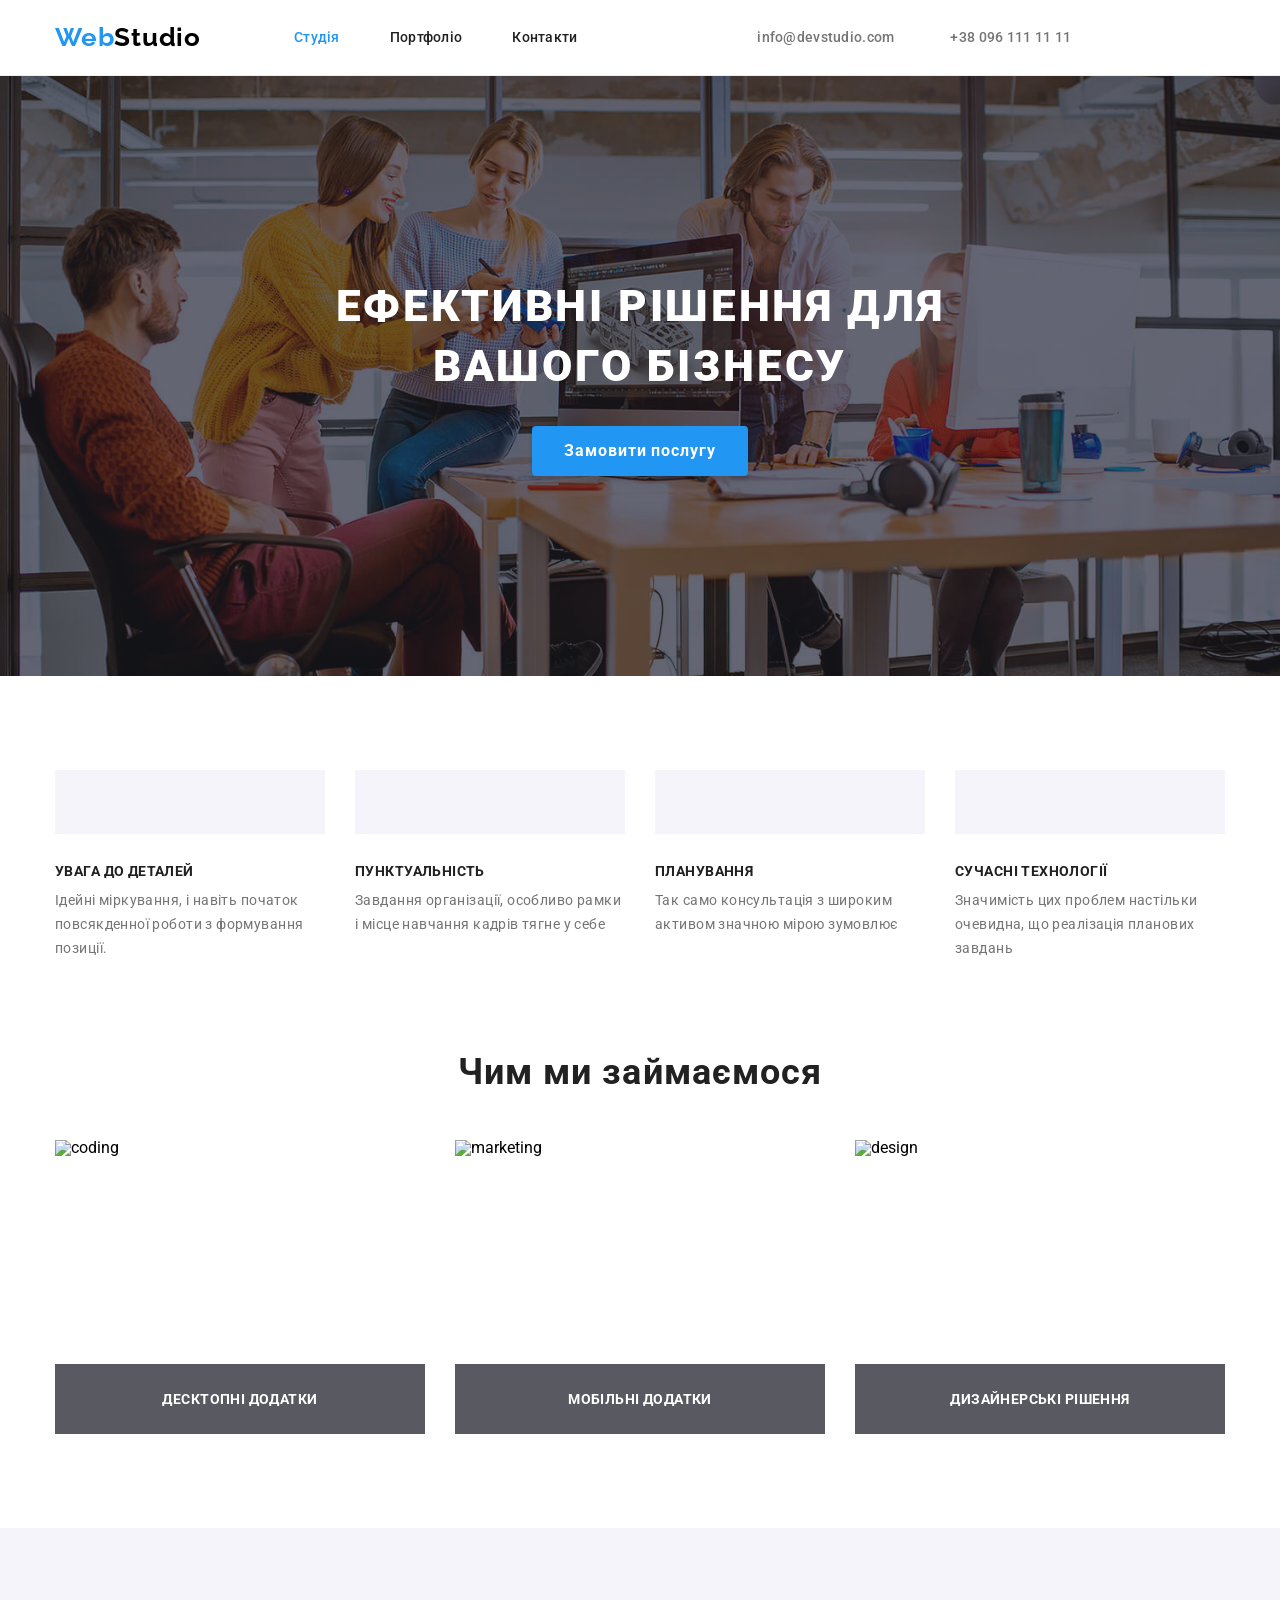
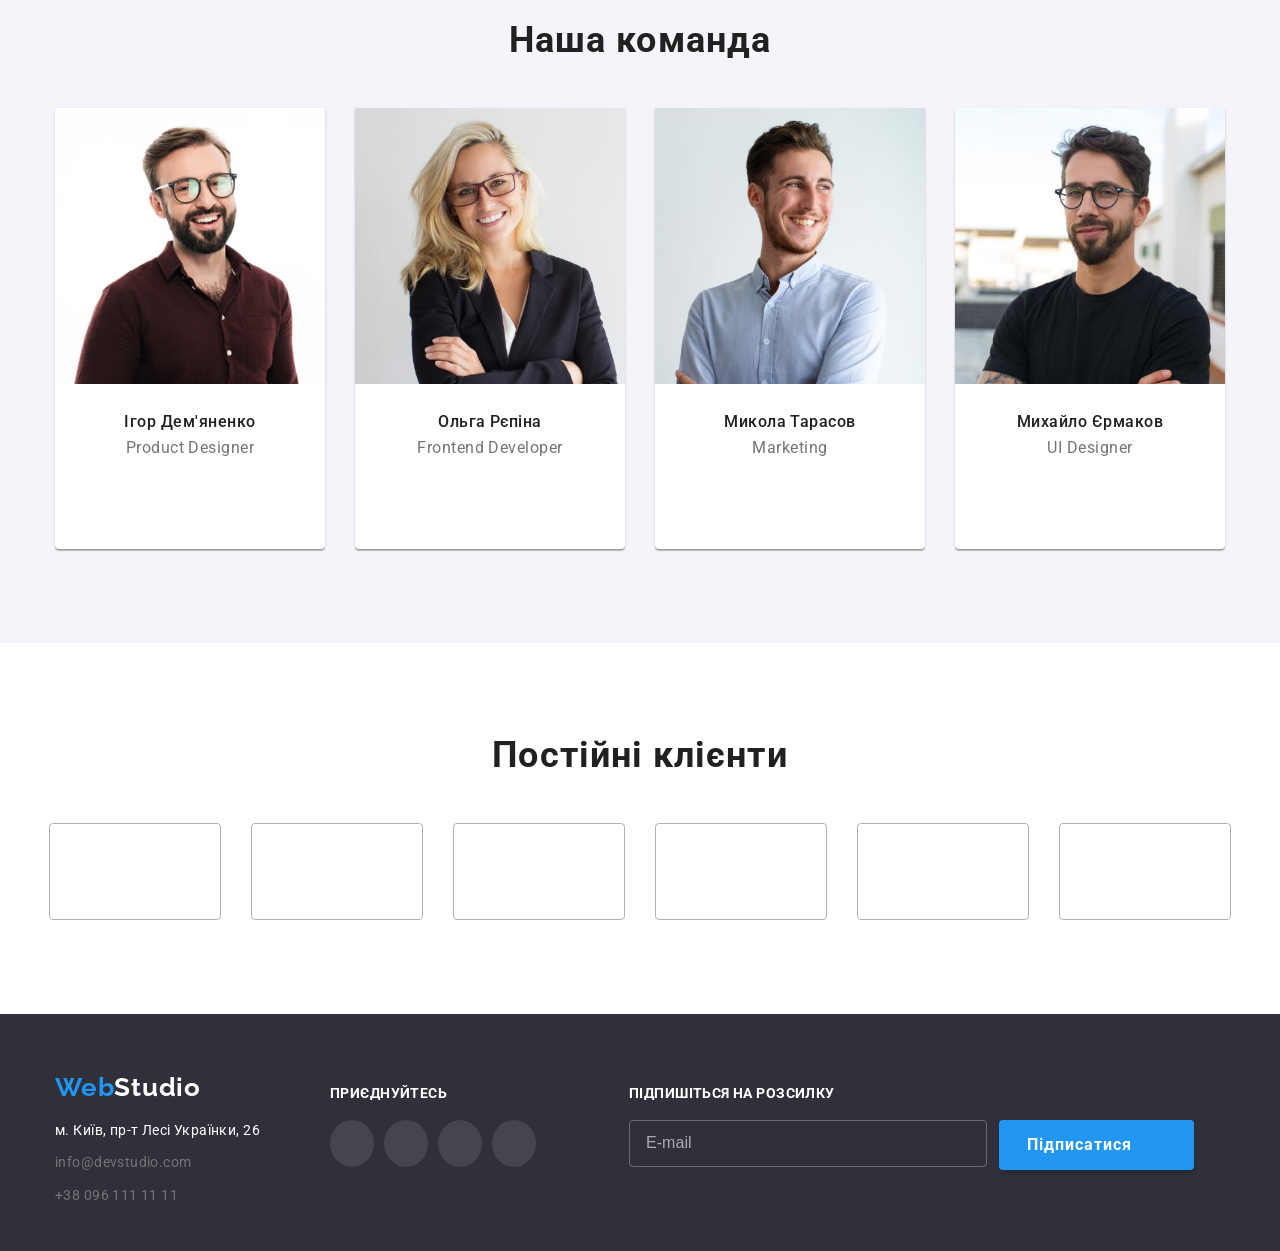
==== commit 354bdfa1: "adaptive images + reting" ====
--- a/index.html
+++ b/index.html
@@ -6,7 +6,6 @@
   <meta name="viewport" content="width=<device-width>, initial-scale=1.0" />
   <title>WebStudio</title>
   <link href="./css/main.css" rel="stylesheet" />
-  <link rel="stylesheet" href="./fonts/style.css">
   <link href="https://fonts.googleapis.com/css2?family=Roboto:ital,wght@0,100..900;1,100..900&display=swap"
     rel="stylesheet" />
   <link href="https://fonts.googleapis.com/css2?family=Raleway:ital,wght@0,100..900;1,100..900&display=swap"
@@ -48,7 +47,7 @@
         </li>
       </ul>
       <input type="checkbox" id="toggle">
-      <label for="toggle">
+      <label for="toggle" class="menu__label">
         <span class="toggle-btn"></span>
       </label>
       <nav class="nav">
@@ -195,7 +194,12 @@
         <h2 class="title title--team" data-aos="zoom-out-up">Наша команда</h2>
         <ul class="team__list">
           <li class="team__item" data-aos="zoom-in-right">
-              <img class="team__img" srcset="./images/main-page/ihor@1x.jpg, ./images/main-page/ihor@2x.jpg" src="./images/main-page/igor.jpg" alt="Ігор" />
+                <picture>
+                  <source srcset="./images/main-page/ihor.jpg, ./images/main-page/ihor@2x.jpg" media="(min-width: 769px)">
+                  <source srcset="./images/main-page/ihor-tablet.jpg, ./images/main-page/ihor-tablet@2x.jpg" media="(min-width: 481px)">
+                  <source srcset="./images/main-page/ihor-mobile.jpg, ./images/main-page/ihor-mobile@2x.jpg" media="(max-width: 480px)">
+                  <img class="team__img" src="./images/main-page/ihor.jpg" alt="Ігор" />
+                </picture>
             <h4 class="team__title">Ігор Дем'яненко</h4>
             <p class="team__desc">Product Designer</p>
             <ul class="team__sm">
@@ -214,7 +218,12 @@
             </ul>
           </li>
           <li class="team__item" data-aos="zoom-in-right">
-            <img class="team__img" srcset="./images/main-page/olha@1x.jpg, ./images/main-page/olha@2x.jpg" src="./images/main-page/olha.jpg" alt="Ольга" />
+            <picture>
+              <source srcset="./images/main-page/olha.jpg, ./images/main-page/olha@2x.jpg" media="(min-width: 769px)">
+              <source srcset="./images/main-page/olha-tablet.jpg, ./images/main-page/olha-tablet@2x.jpg" media="(min-width: 481px)">
+              <source srcset="./images/main-page/olha-mobile.jpg, ./images/main-page/olha-mobile@2x.jpg" media="(max-width: 480px)">
+              <img class="team__img" src="./images/main-page/olha.jpg" alt="Ольга" />
+            </picture>
             <h4 class="team__title">Ольга Рєпіна</h4>
             <p class="team__desc">Frontend Developer</p>
             <ul class="team__sm">
@@ -233,7 +242,12 @@
             </ul>
           </li>
           <li class="team__item" data-aos="zoom-in-left">
-            <img class="team__img" srcset="./images/main-page/mykola@1x.jpg, ./images/main-page/mykola@2x.jpg" src="./images/main-page/mykola.jpg" alt="Микола" />
+            <picture>
+              <source srcset="./images/main-page/mykola.jpg, ./images/main-page/mykola@2x.jpg" media="(min-width: 769px)">
+              <source srcset="./images/main-page/mykola-tablet.jpg, ./images/main-page/mykola-tablet@2x.jpg" media="(min-width: 481px)">
+              <source srcset="./images/main-page/mykola-mobile.jpg, ./images/main-page/mykola-mobile@2x.jpg" media="(max-width: 480px)">
+              <img class="team__img" src="./images/main-page/mykola.jpg" alt="Микола" />
+            </picture>
             <h4 class="team__title">Микола Тарасов</h4>
             <p class="team__desc">Marketing</p>
             <ul class="team__sm">
@@ -252,7 +266,12 @@
             </ul>
           </li>
           <li class="team__item" data-aos="zoom-in-left">
-            <img class="team__img" srcset="./images/main-page/mykhailo@1x.jpg, ./images/main-page/mykhailo@2x.jpg" alt="Михайло" src="./images/main-page/mykhailo.jpg"/>
+            <picture>
+              <source srcset="./images/main-page/mykhailo.jpg, ./images/main-page/mykhailo@2x.jpg" media="(min-width: 769px)">
+              <source srcset="./images/main-page/mykhailo-tablet.jpg, ./images/main-page/mykhailo-tablet@2x.jpg" media="(min-width: 481px)">
+              <source srcset="./images/main-page/mykhailo-mobile.jpg, ./images/main-page/mykhailo-mobile@2x.jpg" media="(max-width: 480px)">
+              <img class="team__img" alt="Михайло" src="./images/main-page/mykhailo.jpg"/>
+            </picture>
             <h4 class="team__title">Михайло Єрмаков</h4>
             <p class="team__desc">UI Designer</p>
             <ul class="team__sm">
--- a/css/main.css
+++ b/css/main.css
@@ -334,9 +334,6 @@
   width: 10px;
   height: 16px;
 }
-.header__info-list {
-  display: none;
-}
 .header__sm-list {
   display: none;
 }
@@ -421,10 +418,20 @@
   padding-bottom: 30px;
 }
 
+@media (min-device-pixel-ratio: 1), (-webkit-min-device-pixel-ratio: 2), (min-resolution: 192dpi), (min-resolution: 2dppx) {
+  .hero {
+    background-image: -webkit-gradient(linear, left top, right top, from(rgba(47, 48, 58, 0.4)), to(rgba(47, 48, 58, 0.4))), url(../images/main-page/hero-bg@2x.jpg);
+    background-image: linear-gradient(to right, rgba(47, 48, 58, 0.4), rgba(47, 48, 58, 0.4)), url(../images/main-page/hero-bg@2x.jpg);
+    background-position: center;
+    background-repeat: no-repeat;
+    background-size: cover;
+  }
+}
 @media (max-width: 768px) {
   .hero {
     padding-top: 118px;
     padding-bottom: 118px;
+    background-image: url(../images/main-page/hero-bg-tablet.jpg);
   }
   .hero__title {
     font-size: 26px;
@@ -434,14 +441,10 @@
     padding: 10px 24px;
   }
 }
-@media (max-width: 768px) {
-  .hero {
-    background-image: url(../images/main-page/hero-bg@1x.jpg);
-  }
-}
 @media (max-width: 768px) and (min-device-pixel-ratio: 1), (max-width: 768px) and (-webkit-min-device-pixel-ratio: 2), (max-width: 768px) and (min-resolution: 192dpi), (max-width: 768px) and (min-resolution: 2dppx) {
   .hero {
-    background-image: url(../images/main-page/hero-bg@2x.jpg);
+    background-image: -webkit-gradient(linear, left top, right top, from(rgba(47, 48, 58, 0.4)), to(rgba(47, 48, 58, 0.4))), url(../images/main-page/hero-bg-tablet@2x.jpg);
+    background-image: linear-gradient(to right, rgba(47, 48, 58, 0.4), rgba(47, 48, 58, 0.4)), url(../images/main-page/hero-bg-tablet@2x.jpg);
     background-position: center;
     background-repeat: no-repeat;
     background-size: cover;
@@ -449,12 +452,13 @@
 }
 @media (max-width: 480px) {
   .hero {
-    background-image: url(../images/main-page/hero-bg@2x.jpg);
+    background-image: url(../images/main-page/hero-bg-mobile.jpg);
   }
 }
 @media (max-width: 480px) and (min-device-pixel-ratio: 2), (max-width: 480px) and (-webkit-min-device-pixel-ratio: 2), (max-width: 480px) and (min-resolution: 192dpi), (max-width: 480px) and (min-resolution: 2dppx) {
   .hero {
-    background-image: url(../images/main-page/hero-bg@2x.jpg);
+    background-image: -webkit-gradient(linear, left top, right top, from(rgba(47, 48, 58, 0.4)), to(rgba(47, 48, 58, 0.4))), url(../images/main-page/hero-bg-mobile@2x.jpg);
+    background-image: linear-gradient(to right, rgba(47, 48, 58, 0.4), rgba(47, 48, 58, 0.4)), url(../images/main-page/hero-bg-mobile@2x.jpg);
     background-position: center;
     background-repeat: no-repeat;
     background-size: cover;
@@ -812,10 +816,6 @@
   border-bottom-right-radius: 4px;
   border-bottom-left-radius: 4px;
 }
-.team__img {
-  width: 270px;
-  height: 260px;
-}
 .team__desc {
   color: rgb(117, 117, 117);
   font-weight: 400;
@@ -869,19 +869,12 @@
     -ms-flex-wrap: wrap;
         flex-wrap: wrap;
   }
-  .team__img {
-    max-width: 354px;
-    max-height: 374px;
-  }
 }
 @media (max-width: 480px) {
   .team__list {
     -webkit-box-pack: center;
         -ms-flex-pack: center;
             justify-content: center;
-  }
-  .team__item {
-    max-width: 450px;
   }
 }
 .clients {
@@ -1312,13 +1305,22 @@
     width: 450px;
   }
 }
+#toggle,
+header > label {
+  display: none;
+}
+
+.nav {
+  display: none;
+}
+
 @media (max-width: 480px) {
   nav {
     -webkit-box-ordinal-group: 2;
         -ms-flex-order: 1;
             order: 1;
   }
-  label {
+  .menu__label {
     display: block;
     height: 30px;
     position: relative;
@@ -1331,12 +1333,17 @@
     display: block;
     width: 24px;
     height: 2.67px;
-    background: #333;
+    background: #000000;
     position: absolute;
     right: 0;
     -webkit-transition: 0.3s;
     transition: 0.3s;
   }
+  label span:hover,
+  label span::before:hover,
+  label span::after:hover {
+    background: rgb(33, 150, 243);
+  }
   label span::before {
     top: -8px;
   }
@@ -1346,103 +1353,101 @@
   .nav {
     display: none;
   }
-}
-input[type=checkbox]:checked ~ .nav {
-  display: -webkit-box;
-  display: -ms-flexbox;
-  display: flex;
-  -webkit-box-orient: vertical;
-  -webkit-box-direction: normal;
-      -ms-flex-direction: column;
-          flex-direction: column;
-}
-
-.nav {
-  position: absolute;
-  z-index: 2;
-  top: 0px;
-  left: 0;
-  width: 100%;
-  padding-left: 40px;
-  padding-block: 48px;
-  background: #fff;
-  height: 796px;
-}
-.nav__list {
-  display: -webkit-box;
-  display: -ms-flexbox;
-  display: flex;
-  gap: 34px;
-  -webkit-box-orient: vertical;
-  -webkit-box-direction: normal;
-      -ms-flex-direction: column;
-          flex-direction: column;
-  padding-bottom: 302px;
-}
-.nav__link {
-  color: rgb(33, 33, 33);
-  font-size: 40px;
-  letter-spacing: 2px;
-  font-weight: 500;
-}
-.nav__link--current {
-  color: rgb(33, 150, 243);
-}
-.nav__info-list {
-  display: -webkit-box;
-  display: -ms-flexbox;
-  display: flex;
-  -webkit-box-orient: vertical;
-  -webkit-box-direction: normal;
-      -ms-flex-direction: column;
-          flex-direction: column;
-  gap: 32px;
-  padding-bottom: 64px;
-}
-.nav__info-link {
-  font-weight: 500;
-  font-size: 24px;
-  color: rgb(117, 117, 117);
-}
-.nav__info-link--phone {
-  font-size: 34px;
-  color: rgb(33, 150, 243);
-}
-.nav__sm-list {
-  display: -webkit-box;
-  display: -ms-flexbox;
-  display: flex;
-}
-.nav__sm-link {
-  color: rgb(33, 150, 243);
-  font-size: 18px;
-  font-weight: 500;
-  padding-left: 10px;
-  padding-right: 10px;
-}
-.nav__sm-link--border {
-  border-left: 1px solid rgba(33, 33, 33, 0.2);
-  border-right: 1px solid rgba(33, 33, 33, 0.2);
-}
-
-input[type=checkbox]:checked ~ label span {
-  -webkit-transform: rotate(-45deg);
-          transform: rotate(-45deg);
-}
-
-input[type=checkbox]:checked ~ label span::before {
-  top: 0;
-  -webkit-transform: rotate(0);
-          transform: rotate(0);
-}
-
-input[type=checkbox]:checked ~ label span::after {
-  top: 0;
-  -webkit-transform: rotate(90deg);
-          transform: rotate(90deg);
-}
-
-input[type=checkbox]:checked ~ label {
-  left: 425px;
-  top: 10px;
+  input[type=checkbox]:checked ~ .nav {
+    display: -webkit-box;
+    display: -ms-flexbox;
+    display: flex;
+    -webkit-box-orient: vertical;
+    -webkit-box-direction: normal;
+        -ms-flex-direction: column;
+            flex-direction: column;
+  }
+  .nav {
+    position: absolute;
+    z-index: 2;
+    top: 0px;
+    left: 0;
+    width: 100%;
+    padding-left: 40px;
+    padding-block: 48px;
+    background: #fff;
+    height: 796px;
+  }
+  .nav__list {
+    display: -webkit-box;
+    display: -ms-flexbox;
+    display: flex;
+    gap: 34px;
+    -webkit-box-orient: vertical;
+    -webkit-box-direction: normal;
+        -ms-flex-direction: column;
+            flex-direction: column;
+    padding-bottom: 302px;
+  }
+  .nav__link {
+    color: rgb(33, 33, 33);
+    font-size: 40px;
+    letter-spacing: 2px;
+    font-weight: 500;
+  }
+  .nav__link--current {
+    color: rgb(33, 150, 243);
+  }
+  .nav__info-list {
+    display: -webkit-box;
+    display: -ms-flexbox;
+    display: flex;
+    -webkit-box-orient: vertical;
+    -webkit-box-direction: normal;
+        -ms-flex-direction: column;
+            flex-direction: column;
+    gap: 32px;
+    padding-bottom: 64px;
+  }
+  .nav__info-link {
+    font-weight: 500;
+    font-size: 24px;
+    color: rgb(117, 117, 117);
+  }
+  .nav__info-link--phone {
+    font-size: 34px;
+    color: rgb(33, 150, 243);
+  }
+  .nav__sm-list {
+    display: -webkit-box;
+    display: -ms-flexbox;
+    display: flex;
+  }
+  .nav__sm-link {
+    color: rgb(33, 150, 243);
+    font-size: 18px;
+    font-weight: 500;
+    padding-left: 10px;
+    padding-right: 10px;
+  }
+  .nav__sm-link--border {
+    border-left: 1px solid rgba(33, 33, 33, 0.2);
+    border-right: 1px solid rgba(33, 33, 33, 0.2);
+  }
+  input[type=checkbox]:checked ~ label span {
+    -webkit-transform: rotate(-45deg);
+            transform: rotate(-45deg);
+  }
+  input[type=checkbox]:checked ~ label span::before {
+    top: 0;
+    -webkit-transform: rotate(0);
+            transform: rotate(0);
+  }
+  input[type=checkbox]:checked ~ label span::after {
+    top: 0;
+    -webkit-transform: rotate(90deg);
+            transform: rotate(90deg);
+  }
+  input[type=checkbox]:checked ~ .menu__label {
+    right: 15px;
+    top: 10px;
+    z-index: 3;
+    padding: 11px;
+    cursor: pointer;
+  }
 }
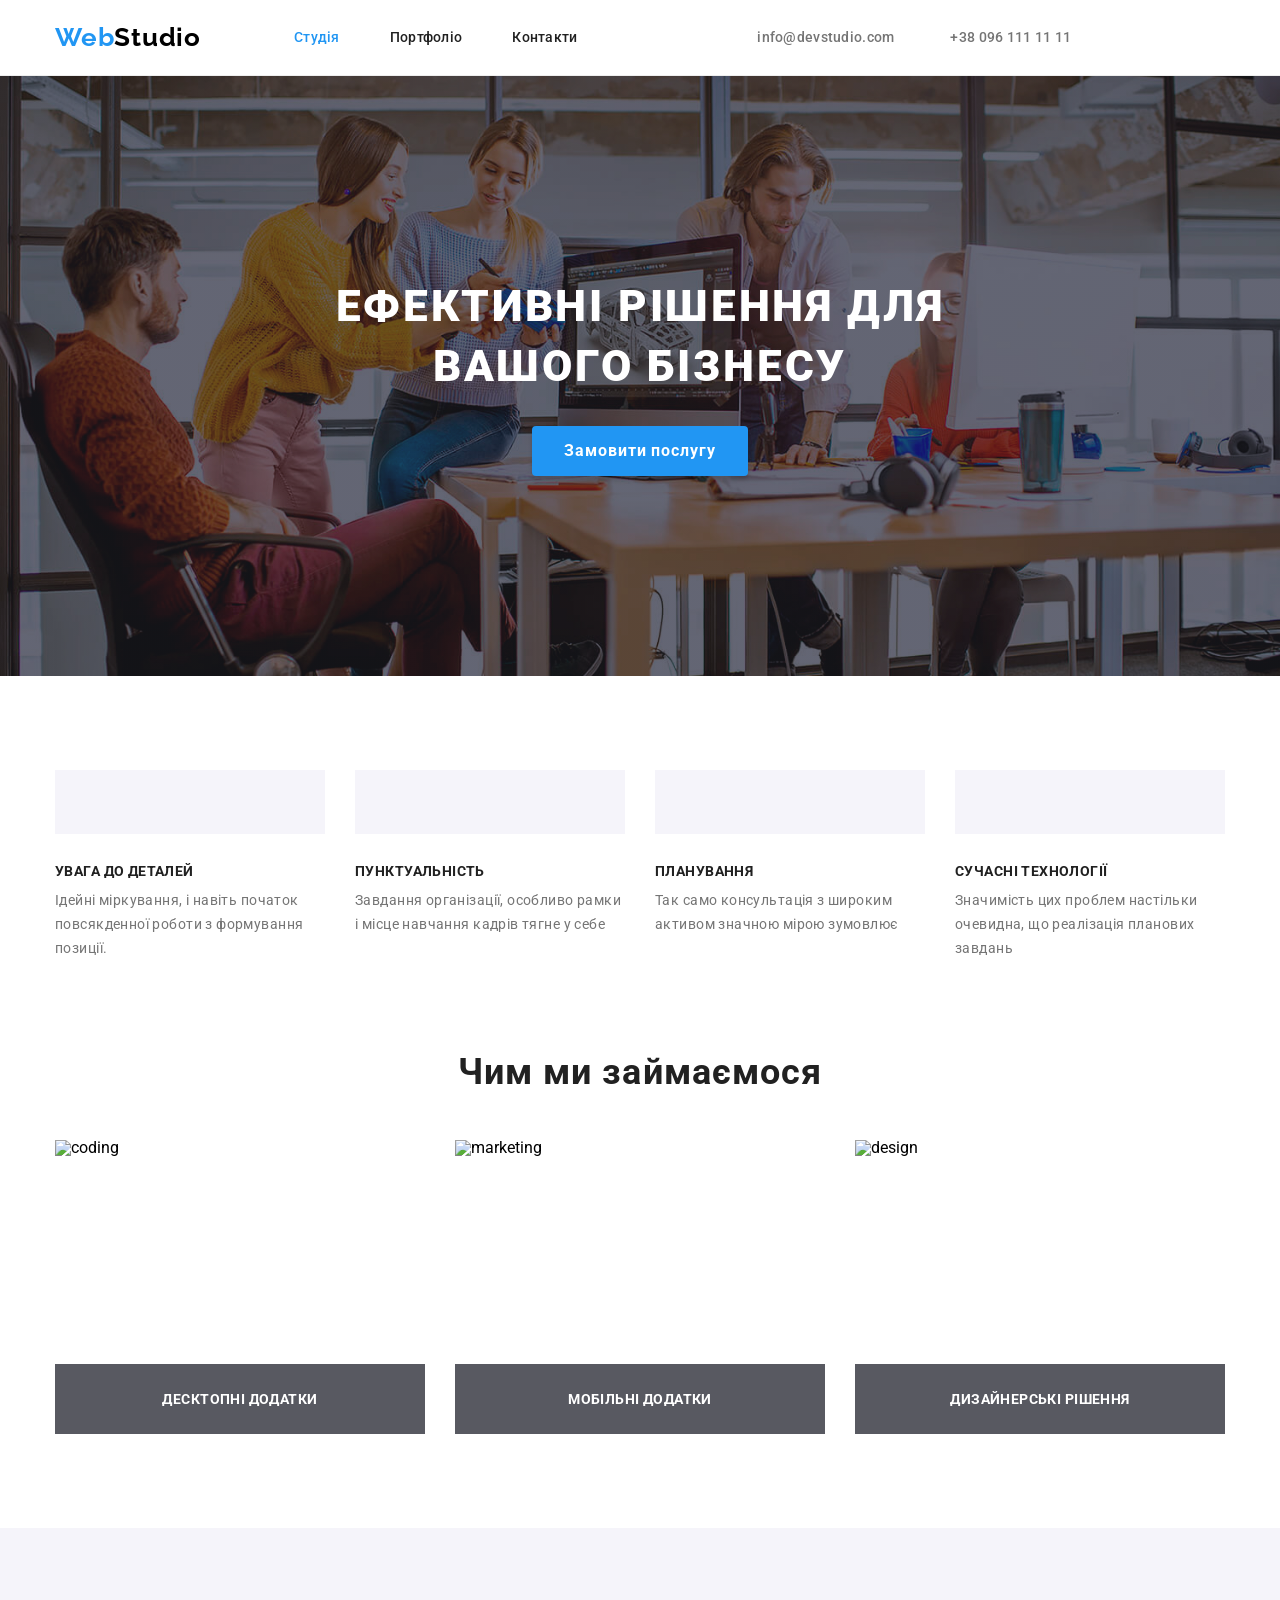
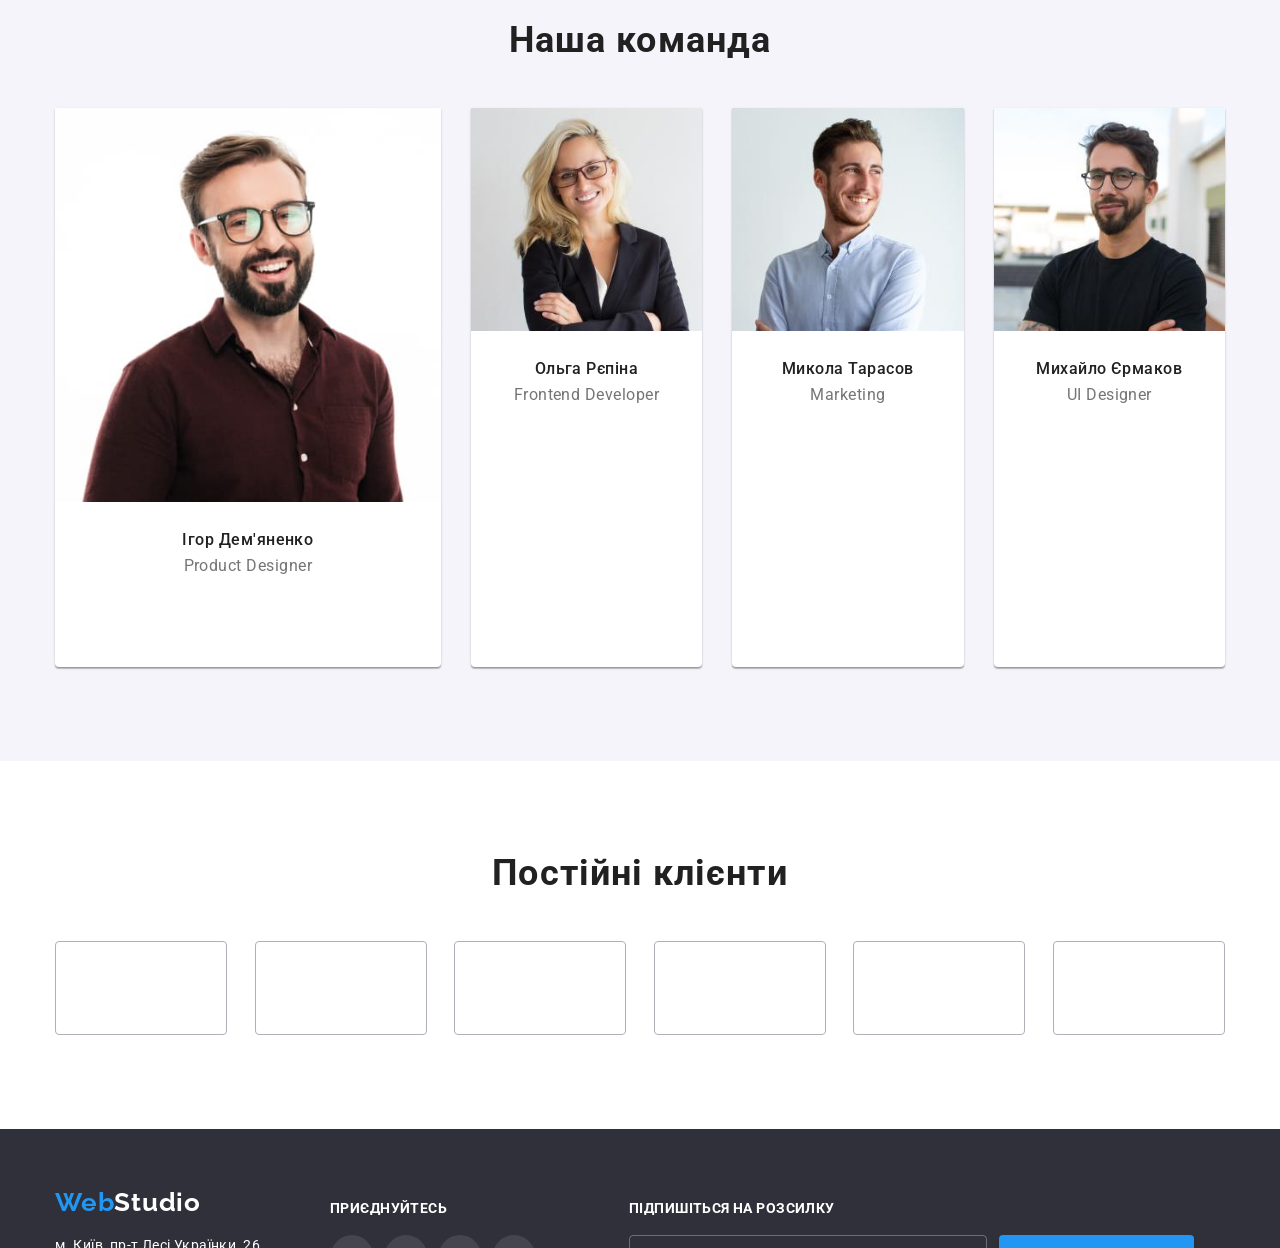
==== commit 0314aa43: "modal window fix" ====
--- a/index.html
+++ b/index.html
@@ -86,20 +86,23 @@
         <button type="button" class="hero__button" data-modal-open data-aos="zoom-out-up">Замовити послугу</button>
         <div class="backdrop is-hidden" data-modal>
           <div class="modal">
-            <button class="modal__close-btn" type="button" data-modal-close></button>
+            <button class="modal__close-btn" type="button" data-modal-close><svg class="modal__close-icon"><use href="./images/symbol-defs.svg#icon-close"></use></svg></button>
             <h2 class="modal__title">Залиште свої дані, ми вам передзвонимо</h2>
             <form class="modal__form">
               <label class="modal__label">
                 Ім'я
-                <input type="text" class="modal__input man">
+                <input type="text" class="modal__input">
+                <svg class="modal__icon"><use href="./images/symbol-defs.svg#icon-name"></use></svg>
               </label>
               <label class="modal__label">
                 Телефон
-                <input type="tel" class="modal__input phone">
+                <input type="tel" class="modal__input">
+                <svg class="modal__icon"><use href="./images/symbol-defs.svg#icon-phone"></use></svg>
               </label>
               <label class="modal__label">
                 Пошта
-                <input class="modal__input email" type="email">
+                <input class="modal__input" type="email">
+                <svg class="modal__icon"><use href="./images/symbol-defs.svg#icon-e-mail"></use></svg>
               </label>
               <label class="modal__label">
                 Коментар
--- a/css/main.css
+++ b/css/main.css
@@ -318,6 +318,9 @@
   display: -ms-flexbox;
   display: flex;
   gap: 10px;
+  -webkit-box-align: center;
+      -ms-flex-align: center;
+          align-items: center;
 }
 .header__link:hover {
   color: rgb(33, 150, 243);
@@ -474,6 +477,7 @@
   opacity: 1;
   -webkit-transition: opacity 2.5s cubic-bezier(0.4, 0, 0.2, 1);
   transition: opacity 2.5s cubic-bezier(0.4, 0, 0.2, 1);
+  z-index: 2;
 }
 
 .backdrop.is-hidden {
@@ -497,17 +501,32 @@
           transform: translate(-50%, -50%) scale(1);
   -webkit-box-shadow: 0 2px 1px 0 rgba(0, 0, 0, 0.2), 0 1px 1px 0 rgba(0, 0, 0, 0.14);
           box-shadow: 0 2px 1px 0 rgba(0, 0, 0, 0.2), 0 1px 1px 0 rgba(0, 0, 0, 0.14);
-  border-radius: 16px;
+  border-radius: 4px;
 }
 .modal__close-btn {
   position: absolute;
-  bottom: 543px;
-  left: 490px;
+  top: 8px;
+  right: 8px;
   background-color: rgba(0, 0, 0, 0);
   padding: 6px;
   border-radius: 100%;
   border: 1px solid;
   border-color: rgba(0, 0, 0, 0.1);
+  padding: 6px;
+  display: -webkit-box;
+  display: -ms-flexbox;
+  display: flex;
+  -webkit-box-pack: center;
+      -ms-flex-pack: center;
+          justify-content: center;
+}
+.modal__close-icon {
+  width: 18px;
+  height: 18px;
+  fill: rgb(0, 0, 0);
+}
+.modal__close-icon:hover {
+  fill: rgb(33, 150, 243);
 }
 .modal__title {
   font-size: 20px;
@@ -530,6 +549,7 @@
   display: -webkit-box;
   display: -ms-flexbox;
   display: flex;
+  position: relative;
   -webkit-box-orient: vertical;
   -webkit-box-direction: normal;
       -ms-flex-direction: column;
@@ -540,16 +560,31 @@
   font-size: 12px;
   letter-spacing: 0.01em;
 }
+.modal__label:hover .modal__icon {
+  fill: rgb(33, 150, 243);
+}
 .modal__input {
-  position: relative;
   border: 1px solid;
   border-color: rgba(33, 33, 33, 0.2);
   border-radius: 4px;
   height: 40px;
-  padding-left: 10px;
+  padding-left: 42px;
+  padding-right: 10px;
 }
 .modal__input:hover {
   border-color: rgb(33, 150, 243);
+}
+.modal__input:focus {
+  border-color: rgb(33, 150, 243);
+  outline: none;
+}
+.modal__icon {
+  position: absolute;
+  width: 18px;
+  height: 18px;
+  fill: rgb(33, 33, 33);
+  bottom: 12px;
+  left: 12px;
 }
 .modal__textarea {
   border: 1px solid;
@@ -584,6 +619,13 @@
   color: rgba(117, 117, 117, 0.5);
   letter-spacing: 0.01em;
   font-size: 12px;
+}
+.modal__textarea:focus {
+  border-color: rgb(33, 150, 243);
+  outline: none;
+}
+.modal__textarea:hover {
+  border-color: rgb(33, 150, 243);
 }
 .modal__wrapper {
   display: -webkit-box;
@@ -885,17 +927,21 @@
   display: -webkit-box;
   display: -ms-flexbox;
   display: flex;
-  gap: 30px;
-  -webkit-box-pack: center;
-      -ms-flex-pack: center;
-          justify-content: center;
+  -webkit-box-pack: justify;
+      -ms-flex-pack: justify;
+          justify-content: space-between;
 }
 .clients__link {
   border: 1px solid;
   border-color: rgb(175, 177, 184);
   border-radius: 4px;
   padding: 16px 32px;
-  display: block;
+  display: -webkit-box;
+  display: -ms-flexbox;
+  display: flex;
+  -webkit-box-pack: center;
+      -ms-flex-pack: center;
+          justify-content: center;
 }
 .clients__link:hover {
   border-color: rgb(33, 150, 243);
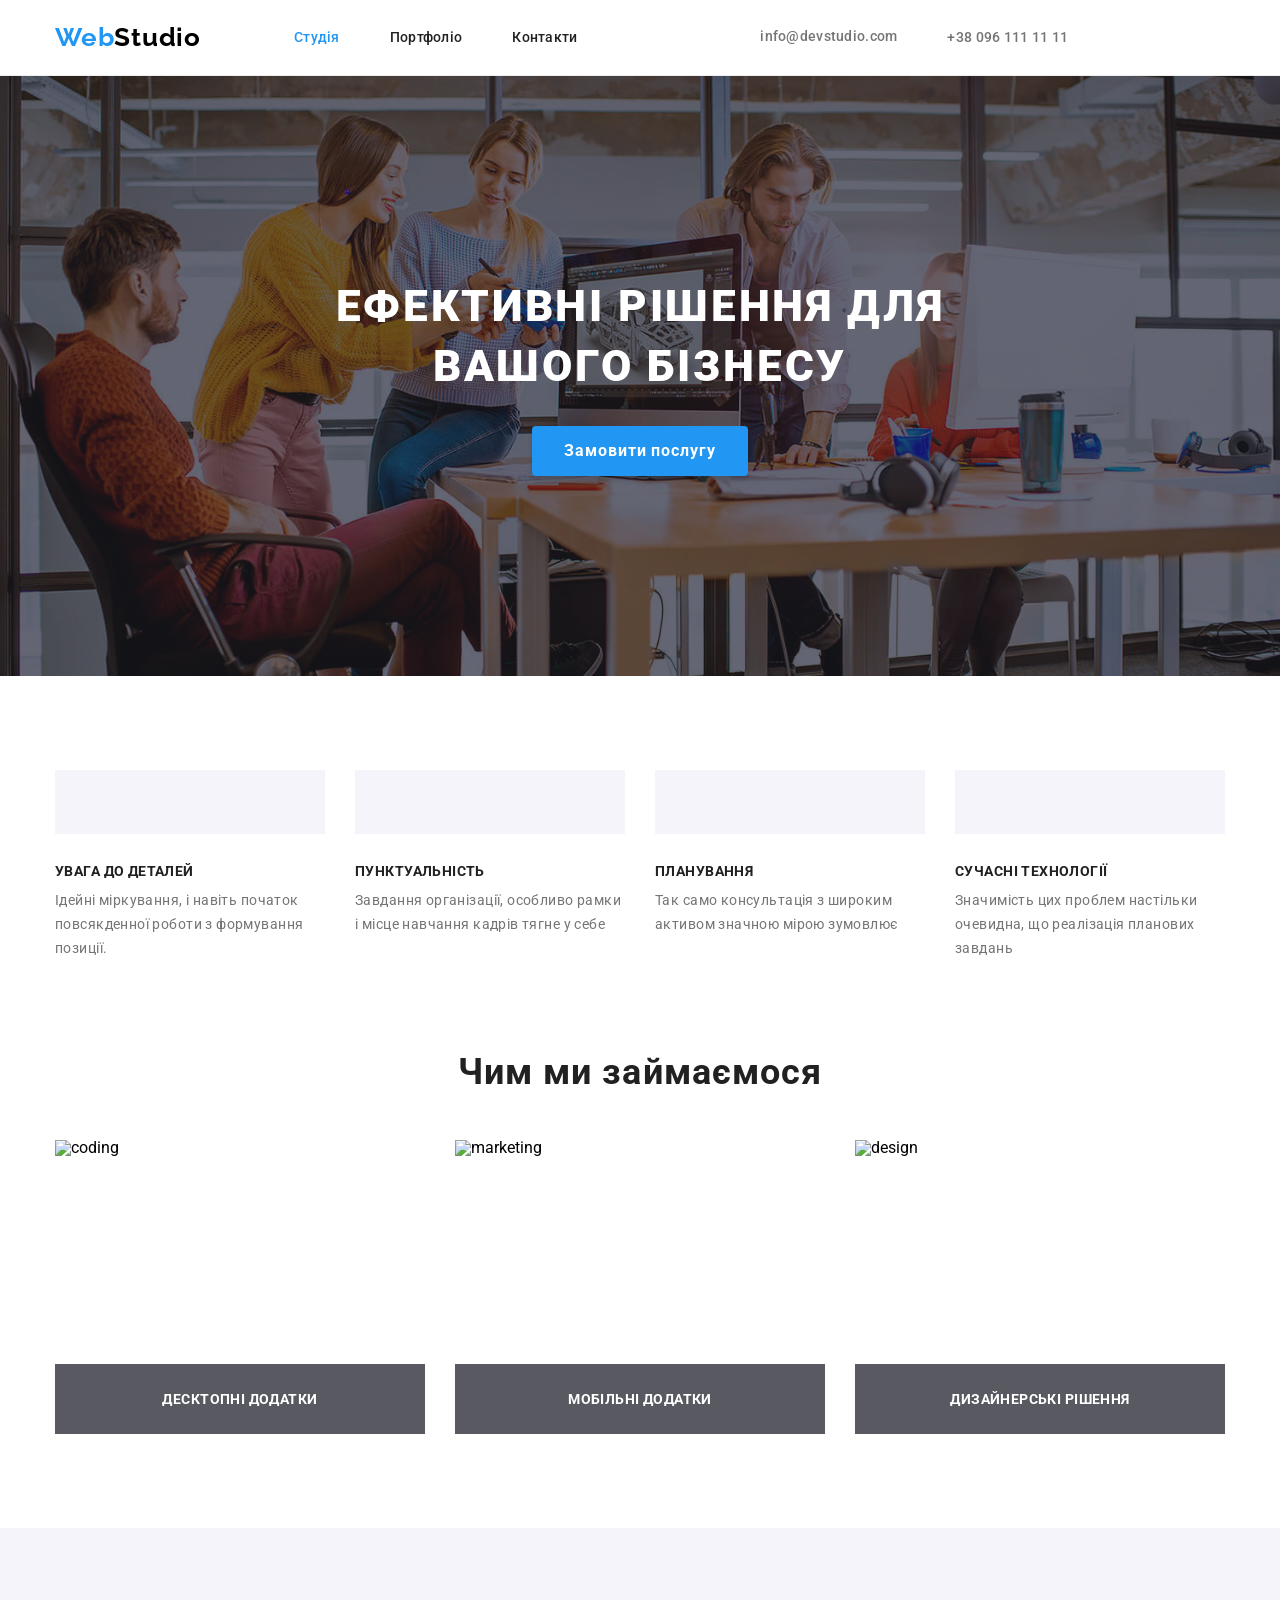
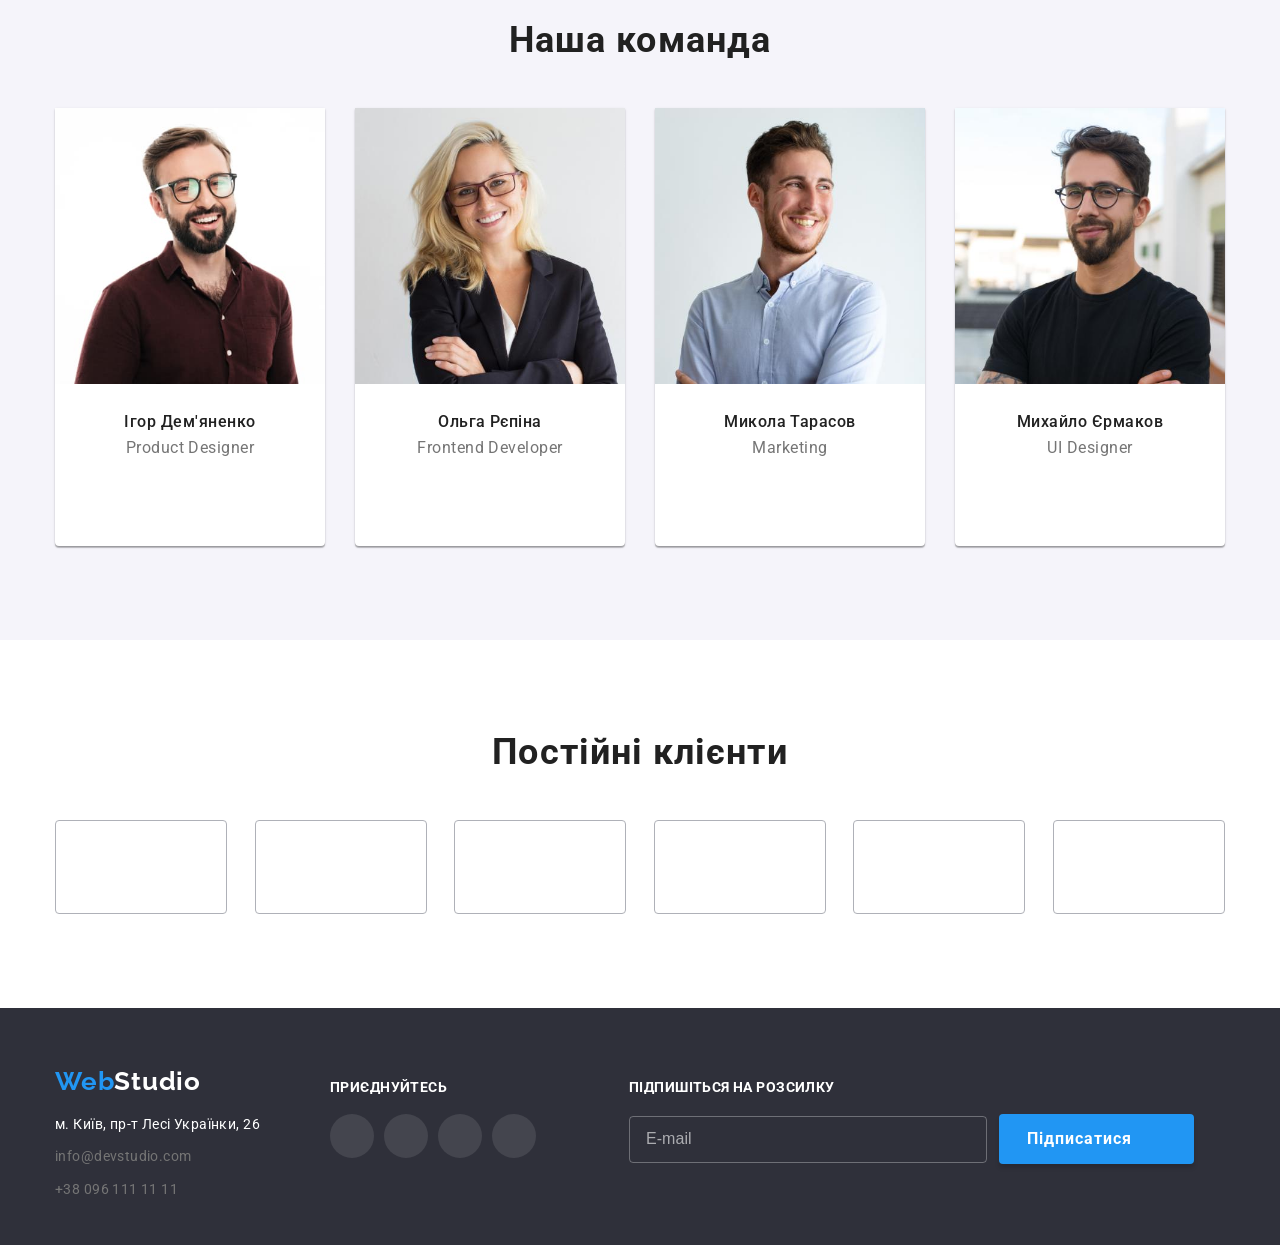
==== commit 77e966e3: "." ====
--- a/index.html
+++ b/index.html
@@ -41,7 +41,7 @@
             </svg>info@devstudio.com</a>
         </li>
         <li class="header__item">
-          <a href="tel:+380961111111" class="header__link animation"><svg class="header__icon">
+          <a href="tel:+380961111111" class="header__link animation"><svg class="header__icon header__icon--phone">
               <use href="./images/symbol-defs.svg#icon-smartphone"></use>
             </svg>+38 096 111 11 11</a>
         </li>
--- a/css/main.css
+++ b/css/main.css
@@ -167,6 +167,10 @@
   height: auto;
 }
 
+input:focus, textarea:focus {
+  outline: none;
+}
+
 * {
   -webkit-box-sizing: border-box;
           box-sizing: border-box;
@@ -332,6 +336,10 @@
   fill: rgb(117, 117, 117);
   width: 16px;
   height: 12px;
+}
+.header__icon--phone {
+  width: 10px;
+  height: 16px;
 }
 .header__icon:nth-child(2) {
   width: 10px;
@@ -888,7 +896,12 @@
 .team__sm-link {
   padding: 12px;
   border-radius: 100%;
-  display: inline-block;
+  display: -webkit-box;
+  display: -ms-flexbox;
+  display: flex;
+  -webkit-box-pack: center;
+      -ms-flex-pack: center;
+          justify-content: center;
 }
 .team__sm-link:hover {
   background-color: rgb(33, 150, 243);
@@ -1033,7 +1046,12 @@
   padding: 12px;
   background-color: rgba(255, 255, 255, 0.1);
   border-radius: 100%;
-  display: block;
+  display: -webkit-box;
+  display: -ms-flexbox;
+  display: flex;
+  -webkit-box-pack: center;
+      -ms-flex-pack: center;
+          justify-content: center;
 }
 .footer__list-link:hover {
   background-color: rgb(33, 150, 243);
@@ -1057,6 +1075,9 @@
   display: -ms-flexbox;
   display: flex;
   gap: 12px;
+  -webkit-box-align: center;
+      -ms-flex-align: center;
+          align-items: center;
 }
 .footer__form-wrapper {
   padding-top: 12px;
@@ -1299,18 +1320,12 @@
   line-height: 28px;
   letter-spacing: 0.03em;
 }
-.advertisements__item-container {
-  padding-left: 24px;
-  padding-right: 24px;
-}
 .advertisements__title {
   color: rgb(33, 33, 33);
   font-size: 18px;
   font-weight: 700;
   letter-spacing: 0.06em;
   line-height: 36px;
-  padding-top: 20px;
-  padding-left: 24px;
   max-width: 306px;
 }
 .advertisements__subtitle {
@@ -1320,22 +1335,20 @@
   font-size: 16px;
   line-height: 30px;
   padding-top: 4px;
-  padding-left: 24px;
-  padding-bottom: 20px;
-}
-.advertisements-item__container {
+}
+.advertisements__item-container {
   border: 1px solid;
   border-color: rgb(238, 238, 238);
   border-top: 0;
+  padding: 20px 24px;
 }
 
 @media (max-width: 768px) {
-  .advertisements__image {
-    max-width: 354px;
-    max-height: 294px;
-  }
   .advertisements-overlay__wrapper {
-    max-width: 354px;
+    width: 354px;
+  }
+  .advertisements__overlay {
+    padding: 49px 24px 77px 24px;
   }
 }
 @media (max-width: 480px) {
@@ -1343,12 +1356,11 @@
     -ms-flex-preferred-size: 100%;
         flex-basis: 100%;
   }
-  .advertisements__image {
-    width: 100%;
-    height: 100%;
-  }
   .advertisements-overlay__wrapper {
     width: 450px;
+  }
+  .advertisements-overlay {
+    padding: 77px 24px 77px 24px;
   }
 }
 #toggle,
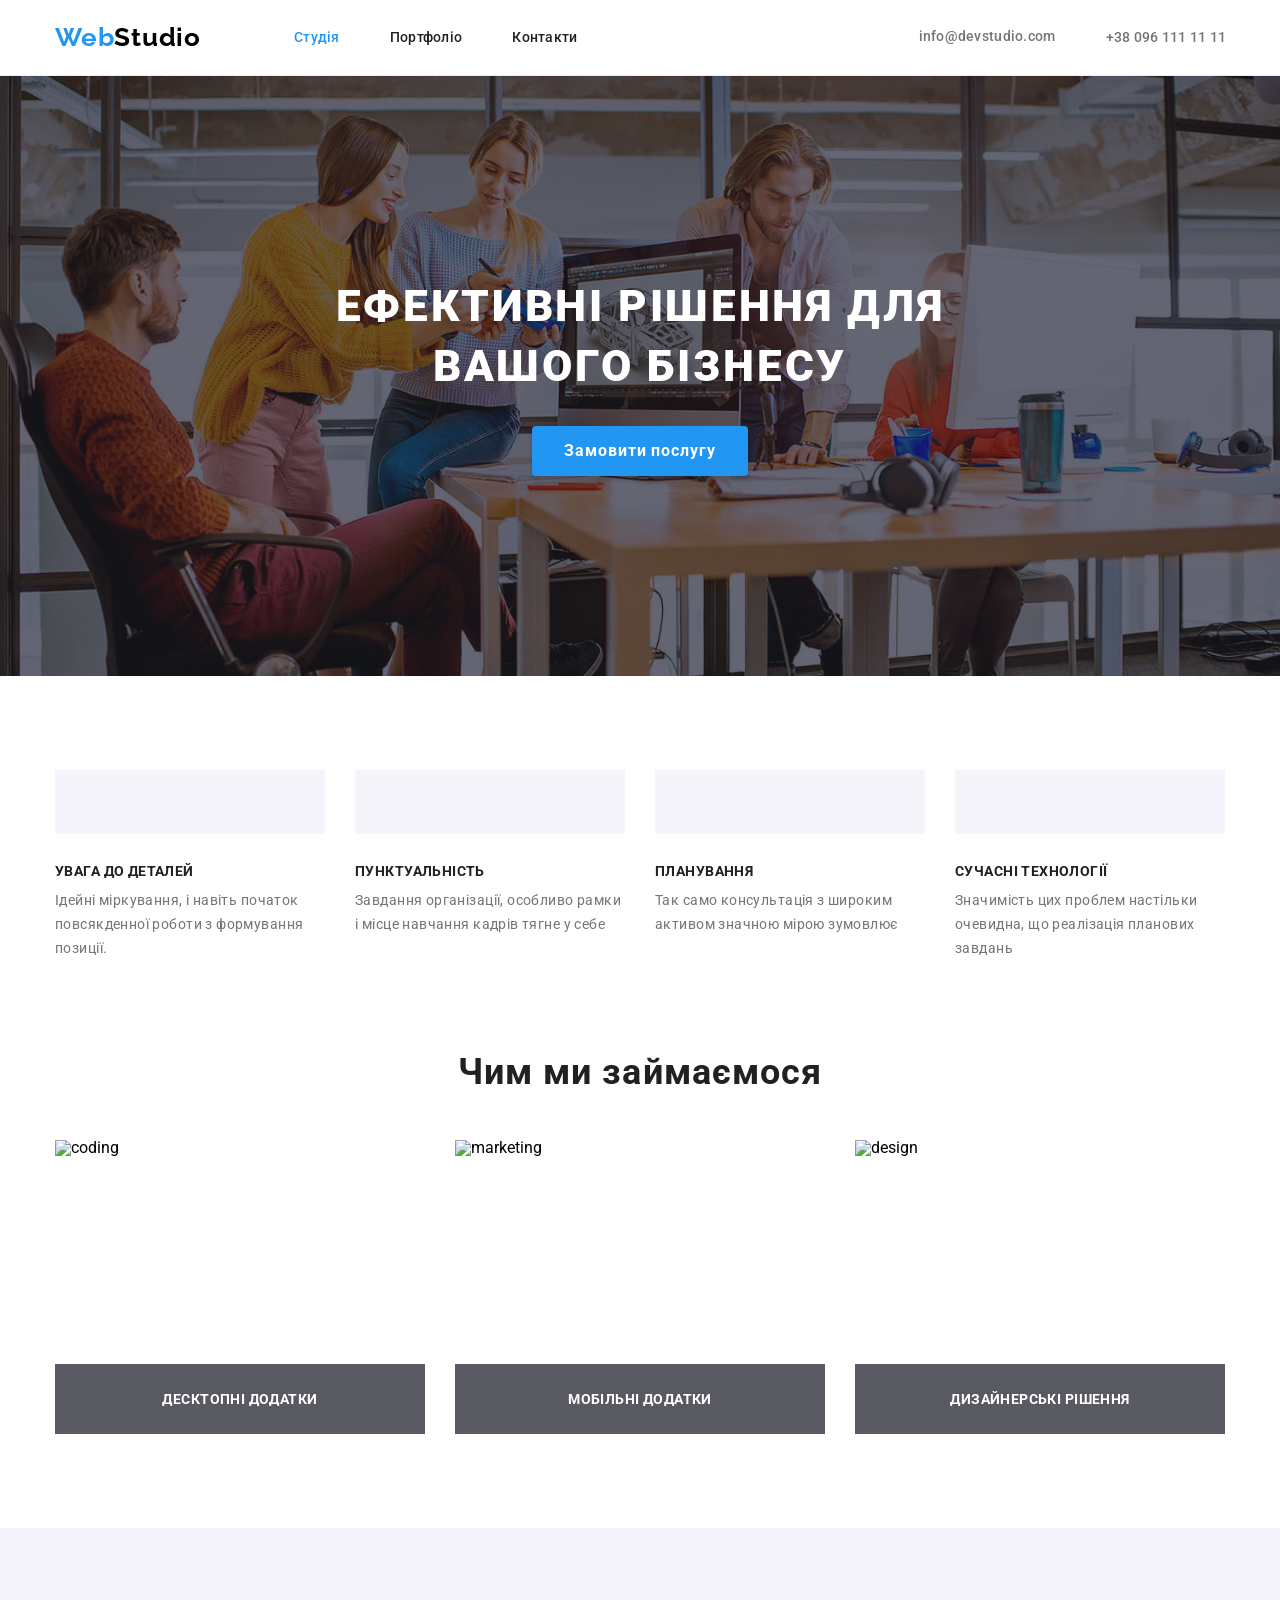
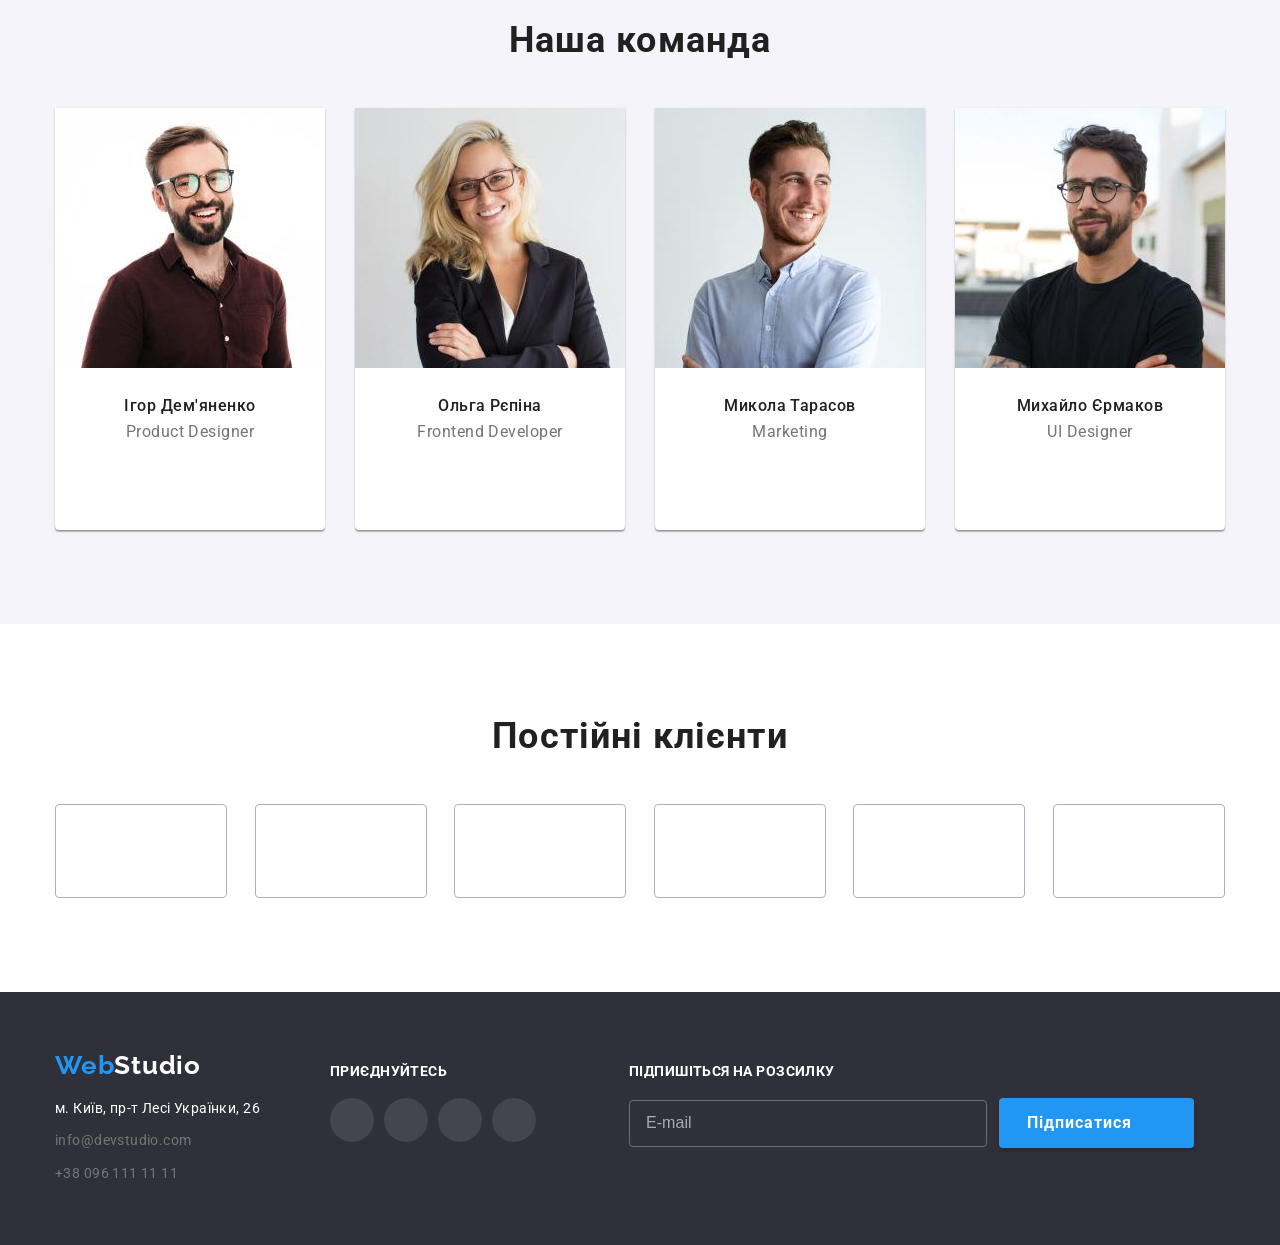
==== commit 7e83b381: "modal fix" ====
--- a/index.html
+++ b/index.html
@@ -108,13 +108,13 @@
                 Коментар
                 <textarea placeholder="Введіть текст" class="modal__textarea"></textarea>
               </label>
-            </form>
             <div class="modal__wrapper">
               <input type="checkbox" class="modal__checkbox">
               <p class="modal__desc">Погоджуюся з розсилкою та приймаю <a href="" class="modal__link">Умови договору</a>
               </p>
             </div>
             <button type="submit" class="modal__btn">Відправити</button>
+            </form>
           </div>
         </div>
       </div>
--- a/css/main.css
+++ b/css/main.css
@@ -248,14 +248,10 @@
 }
 .header__container {
   display: -webkit-box;
-  display: -ms-flexbox;
-  display: flex;
   -webkit-box-align: center;
       -ms-flex-align: center;
           align-items: center;
-  -webkit-box-pack: justify;
-      -ms-flex-pack: justify;
-          justify-content: space-between;
+  gap: 315px;
 }
 .header__wrapper {
   display: -webkit-box;
@@ -384,6 +380,11 @@
   .header {
     padding-top: 10px;
     padding-bottom: 10px;
+  }
+  .header__container {
+    -webkit-box-pack: justify;
+        -ms-flex-pack: justify;
+            justify-content: space-between;
   }
   .header__nav {
     display: none;
@@ -501,8 +502,6 @@
   position: absolute;
   top: 50%;
   left: 50%;
-  width: 528px;
-  height: 581px;
   padding: 40px;
   background-color: rgb(255, 255, 255);
   -webkit-transform: translate(-50%, -50%) scale(1);
@@ -543,7 +542,6 @@
   line-height: 30px;
 }
 .modal__form {
-  padding-bottom: 20px;
   display: -webkit-box;
   display: -ms-flexbox;
   display: flex;
@@ -607,26 +605,31 @@
   color: rgba(117, 117, 117, 0.5);
   letter-spacing: 0.01em;
   font-size: 12px;
+  font-family: "Roboto", sans-serif;
 }
 .modal__textarea::-moz-placeholder {
   color: rgba(117, 117, 117, 0.5);
   letter-spacing: 0.01em;
   font-size: 12px;
+  font-family: "Roboto", sans-serif;
 }
 .modal__textarea:-ms-input-placeholder {
   color: rgba(117, 117, 117, 0.5);
   letter-spacing: 0.01em;
   font-size: 12px;
+  font-family: "Roboto", sans-serif;
 }
 .modal__textarea::-ms-input-placeholder {
   color: rgba(117, 117, 117, 0.5);
   letter-spacing: 0.01em;
   font-size: 12px;
+  font-family: "Roboto", sans-serif;
 }
 .modal__textarea::placeholder {
   color: rgba(117, 117, 117, 0.5);
   letter-spacing: 0.01em;
   font-size: 12px;
+  font-family: "Roboto", sans-serif;
 }
 .modal__textarea:focus {
   border-color: rgb(33, 150, 243);
@@ -643,6 +646,8 @@
   -webkit-box-pack: center;
       -ms-flex-pack: center;
           justify-content: center;
+  margin-top: 10px;
+  margin-bottom: 20px;
 }
 .modal__checkbox {
   border: 2px solid;
@@ -660,7 +665,6 @@
   text-decoration: underline;
 }
 .modal__btn {
-  margin-top: 30px;
   background-color: rgb(33, 150, 243);
   border-radius: 4px;
   border: 0;
@@ -673,6 +677,10 @@
   -webkit-box-shadow: 0 4px 4px 0 rgba(0, 0, 0, 0.15);
           box-shadow: 0 4px 4px 0 rgba(0, 0, 0, 0.15);
   font-family: "Roboto", sans-serif;
+  margin: 0 auto;
+}
+.modal__btn:hover {
+  background-color: rgb(24, 140, 232);
 }
 
 .is-hidden .modal {
@@ -976,6 +984,7 @@
   .clients__list {
     -ms-flex-wrap: wrap;
         flex-wrap: wrap;
+    row-gap: 30px;
   }
   .clients__link {
     padding: 16px 60px;
@@ -1326,7 +1335,7 @@
   font-weight: 700;
   letter-spacing: 0.06em;
   line-height: 36px;
-  max-width: 306px;
+  max-width: 322px;
 }
 .advertisements__subtitle {
   color: rgb(117, 117, 117);
@@ -1360,7 +1369,7 @@
     width: 450px;
   }
   .advertisements-overlay {
-    padding: 77px 24px 77px 24px;
+    padding: 77px 24px;
   }
 }
 #toggle,
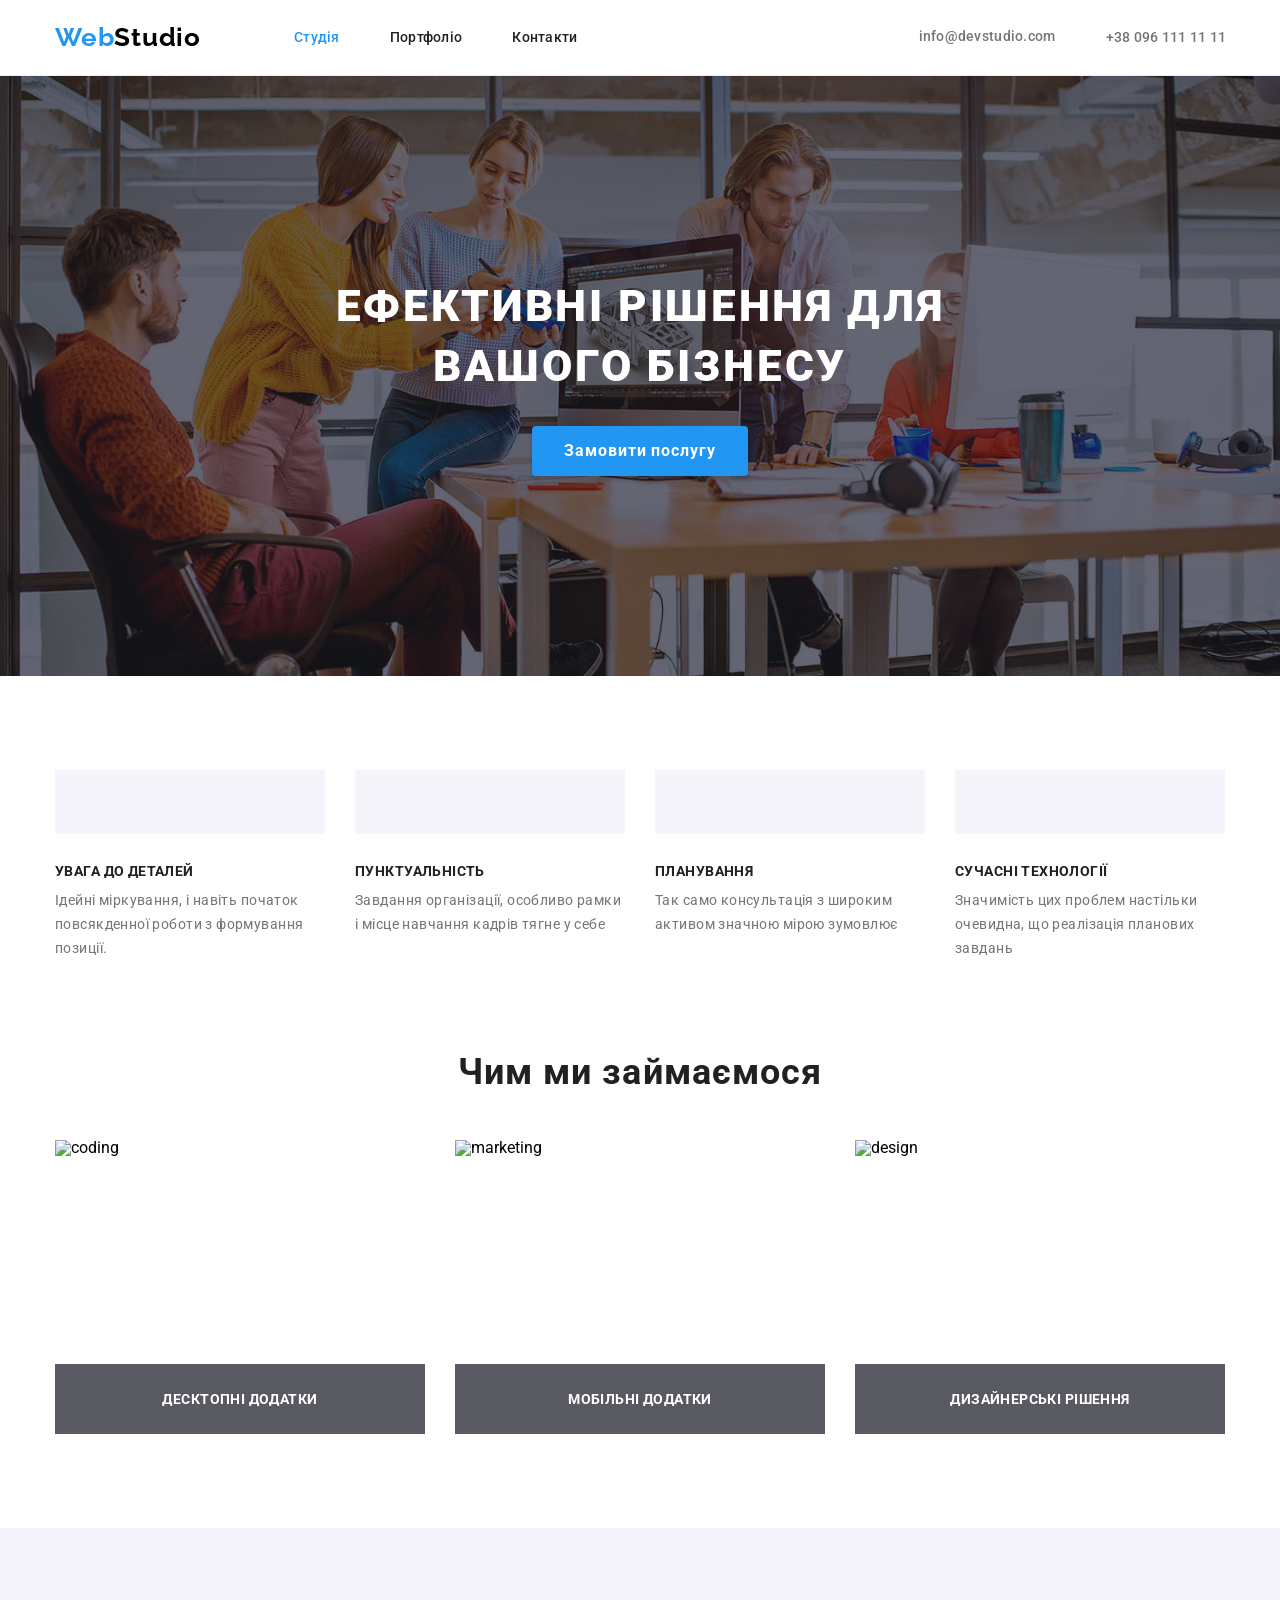
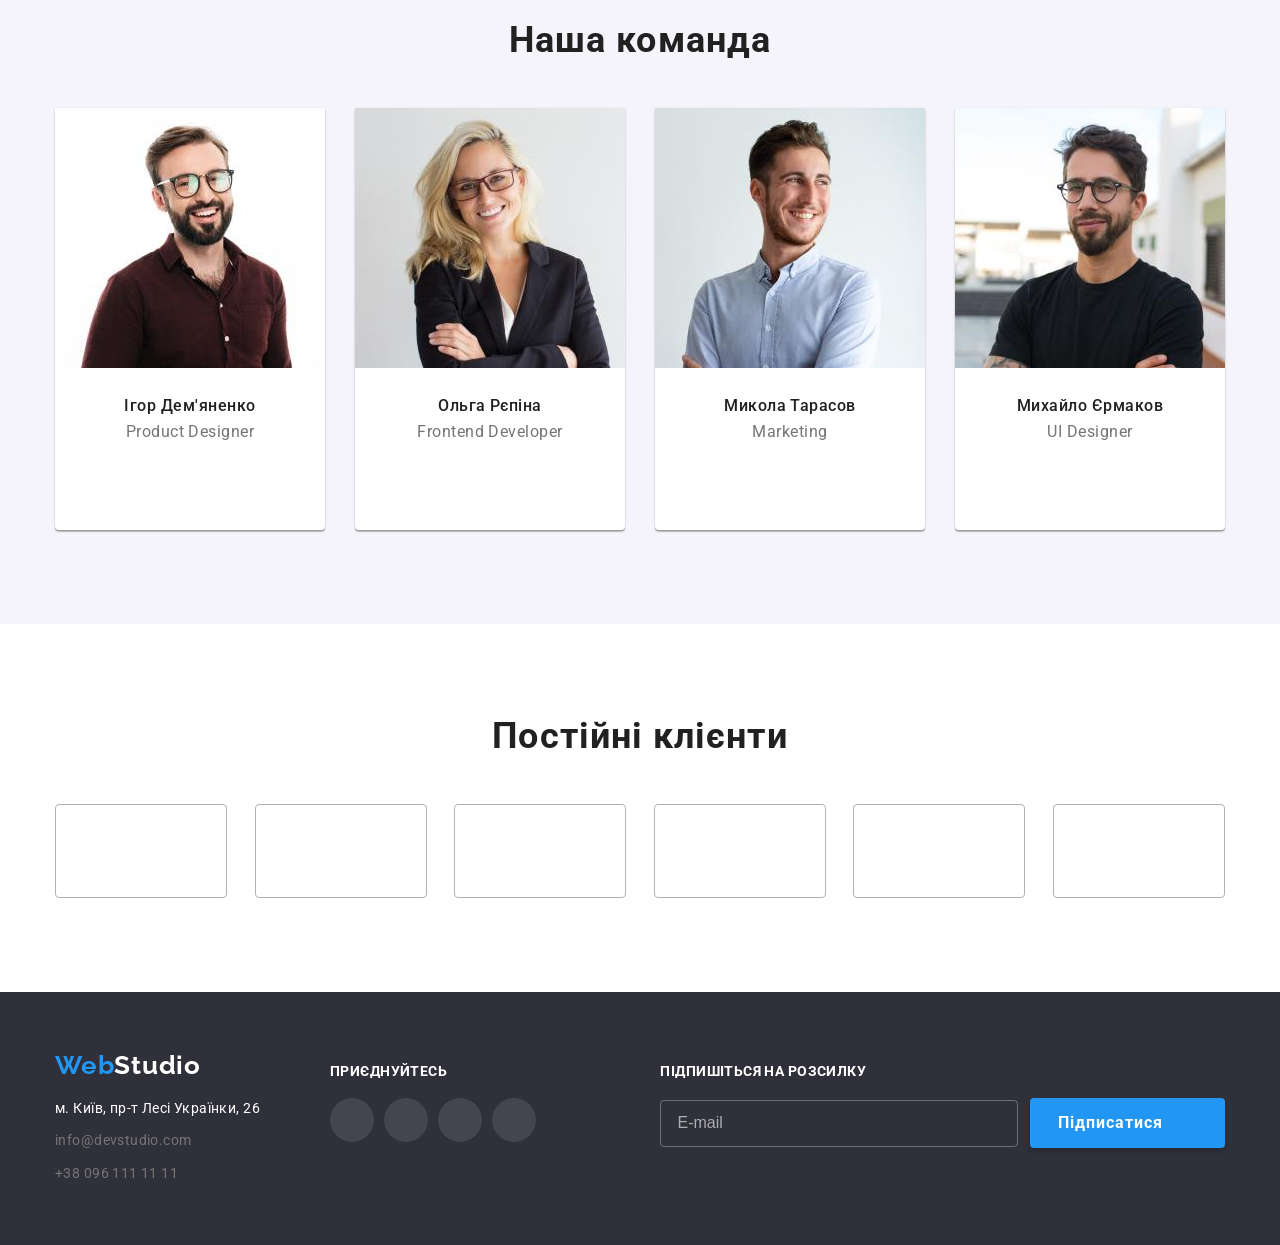
==== commit 9efbfeff: "fix" ====
--- a/index.html
+++ b/index.html
@@ -89,30 +89,29 @@
             <button class="modal__close-btn" type="button" data-modal-close><svg class="modal__close-icon"><use href="./images/symbol-defs.svg#icon-close"></use></svg></button>
             <h2 class="modal__title">Залиште свої дані, ми вам передзвонимо</h2>
             <form class="modal__form">
-              <label class="modal__label">
-                Ім'я
-                <input type="text" class="modal__input">
-                <svg class="modal__icon"><use href="./images/symbol-defs.svg#icon-name"></use></svg>
-              </label>
-              <label class="modal__label">
-                Телефон
-                <input type="tel" class="modal__input">
-                <svg class="modal__icon"><use href="./images/symbol-defs.svg#icon-phone"></use></svg>
-              </label>
-              <label class="modal__label">
-                Пошта
-                <input class="modal__input" type="email">
-                <svg class="modal__icon"><use href="./images/symbol-defs.svg#icon-e-mail"></use></svg>
-              </label>
-              <label class="modal__label">
-                Коментар
-                <textarea placeholder="Введіть текст" class="modal__textarea"></textarea>
-              </label>
-            <div class="modal__wrapper">
-              <input type="checkbox" class="modal__checkbox">
-              <p class="modal__desc">Погоджуюся з розсилкою та приймаю <a href="" class="modal__link">Умови договору</a>
-              </p>
-            </div>
+              <div class="modal__wrapper">
+                <label class="modal__label">
+                  Ім'я
+                  <input type="text" class="modal__input">
+                  <svg class="modal__icon"><use href="./images/symbol-defs.svg#icon-name"></use></svg>
+                </label>
+                <label class="modal__label">
+                  Телефон
+                  <input type="tel" class="modal__input">
+                  <svg class="modal__icon"><use href="./images/symbol-defs.svg#icon-phone"></use></svg>
+                </label>
+                <label class="modal__label">
+                  Пошта
+                  <input class="modal__input" type="email">
+                  <svg class="modal__icon"><use href="./images/symbol-defs.svg#icon-e-mail"></use></svg>
+                </label>
+                <label class="modal__label">
+                  Коментар
+                  <textarea placeholder="Введіть текст" class="modal__textarea"></textarea>
+                </label>
+              </div>
+              <p class="modal__desc"><input type="checkbox" class="modal__checkbox">Погоджуюся з розсилкою та приймаю <a href="" class="modal__link">Умови договору</a>
+              </p>
             <button type="submit" class="modal__btn">Відправити</button>
             </form>
           </div>
--- a/css/main.css
+++ b/css/main.css
@@ -527,19 +527,19 @@
       -ms-flex-pack: center;
           justify-content: center;
 }
+.modal__close-btn:hover .modal__close-icon {
+  fill: rgb(33, 150, 243);
+}
 .modal__close-icon {
   width: 18px;
   height: 18px;
   fill: rgb(0, 0, 0);
 }
-.modal__close-icon:hover {
-  fill: rgb(33, 150, 243);
-}
 .modal__title {
   font-size: 20px;
   padding-bottom: 12px;
   position: relative;
-  line-height: 30px;
+  line-height: 23px;
 }
 .modal__form {
   display: -webkit-box;
@@ -549,7 +549,7 @@
   -webkit-box-direction: normal;
       -ms-flex-direction: column;
           flex-direction: column;
-  gap: 10px;
+  gap: 20px;
 }
 .modal__label {
   display: -webkit-box;
@@ -565,15 +565,13 @@
   text-align: left;
   font-size: 12px;
   letter-spacing: 0.01em;
-}
-.modal__label:hover .modal__icon {
-  fill: rgb(33, 150, 243);
+  line-height: 14px;
 }
 .modal__input {
   border: 1px solid;
   border-color: rgba(33, 33, 33, 0.2);
   border-radius: 4px;
-  height: 40px;
+  padding-block: 11px;
   padding-left: 42px;
   padding-right: 10px;
 }
@@ -583,6 +581,9 @@
 .modal__input:focus {
   border-color: rgb(33, 150, 243);
   outline: none;
+}
+.modal__input:focus ~ .modal__icon, .modal__input:hover ~ .modal__icon {
+  fill: rgb(33, 150, 243);
 }
 .modal__icon {
   position: absolute;
@@ -642,27 +643,64 @@
   display: -webkit-box;
   display: -ms-flexbox;
   display: flex;
-  gap: 7px;
+  gap: 10px;
   -webkit-box-pack: center;
       -ms-flex-pack: center;
           justify-content: center;
-  margin-top: 10px;
-  margin-bottom: 20px;
+  -webkit-box-orient: vertical;
+  -webkit-box-direction: normal;
+      -ms-flex-direction: column;
+          flex-direction: column;
 }
 .modal__checkbox {
+  -webkit-appearance: none;
+     -moz-appearance: none;
+          appearance: none;
   border: 2px solid;
   border-color: rgb(33, 33, 33);
-  padding: 4px 2px 3px 3px;
+  height: 15px;
+  width: 16px;
+  background-color: none;
+  margin: 0;
+  margin-right: 7px;
+}
+.modal__checkbox:checked {
   background-color: rgb(33, 150, 243);
+  border: none;
+  border-radius: 2px;
+  position: relative;
+}
+.modal__checkbox:checked::after {
+  content: "";
+  position: absolute;
+  left: 3px;
+  top: 2px;
+  width: 8px;
+  height: 5px;
+  border: solid white;
+  border-width: 2px 2px 0px 0;
+  -webkit-transform: rotate(135deg);
+          transform: rotate(135deg);
 }
 .modal__desc {
   font-size: 14px;
-  line-height: 23px;
+  line-height: 24px;
   color: rgb(117, 117, 117);
+  display: -webkit-box;
+  display: -ms-flexbox;
+  display: flex;
+  -webkit-box-align: center;
+      -ms-flex-align: center;
+          align-items: center;
+  -webkit-box-pack: center;
+      -ms-flex-pack: center;
+          justify-content: center;
+  margin-bottom: 10px;
 }
 .modal__link {
   color: rgb(33, 150, 243);
   text-decoration: underline;
+  margin-left: 5px;
 }
 .modal__btn {
   background-color: rgb(33, 150, 243);
@@ -1012,7 +1050,9 @@
   display: -webkit-box;
   display: -ms-flexbox;
   display: flex;
-  gap: 93px;
+  -webkit-box-pack: justify;
+      -ms-flex-pack: justify;
+          justify-content: space-between;
 }
 .footer__address {
   padding-top: 20px;
@@ -1112,30 +1152,40 @@
   font-size: 16px;
   line-height: 20px;
   letter-spacing: 0.03px;
+  font-weight: 400;
+  font-family: inherit;
 }
 .footer__form-input::-moz-placeholder {
   color: rgba(255, 255, 255, 0.6);
   font-size: 16px;
   line-height: 20px;
   letter-spacing: 0.03px;
+  font-weight: 400;
+  font-family: inherit;
 }
 .footer__form-input:-ms-input-placeholder {
   color: rgba(255, 255, 255, 0.6);
   font-size: 16px;
   line-height: 20px;
   letter-spacing: 0.03px;
+  font-weight: 400;
+  font-family: inherit;
 }
 .footer__form-input::-ms-input-placeholder {
   color: rgba(255, 255, 255, 0.6);
   font-size: 16px;
   line-height: 20px;
   letter-spacing: 0.03px;
+  font-weight: 400;
+  font-family: inherit;
 }
 .footer__form-input::placeholder {
   color: rgba(255, 255, 255, 0.6);
   font-size: 16px;
   line-height: 20px;
   letter-spacing: 0.03px;
+  font-weight: 400;
+  font-family: inherit;
 }
 .footer__form-button {
   background-color: rgb(33, 150, 243);
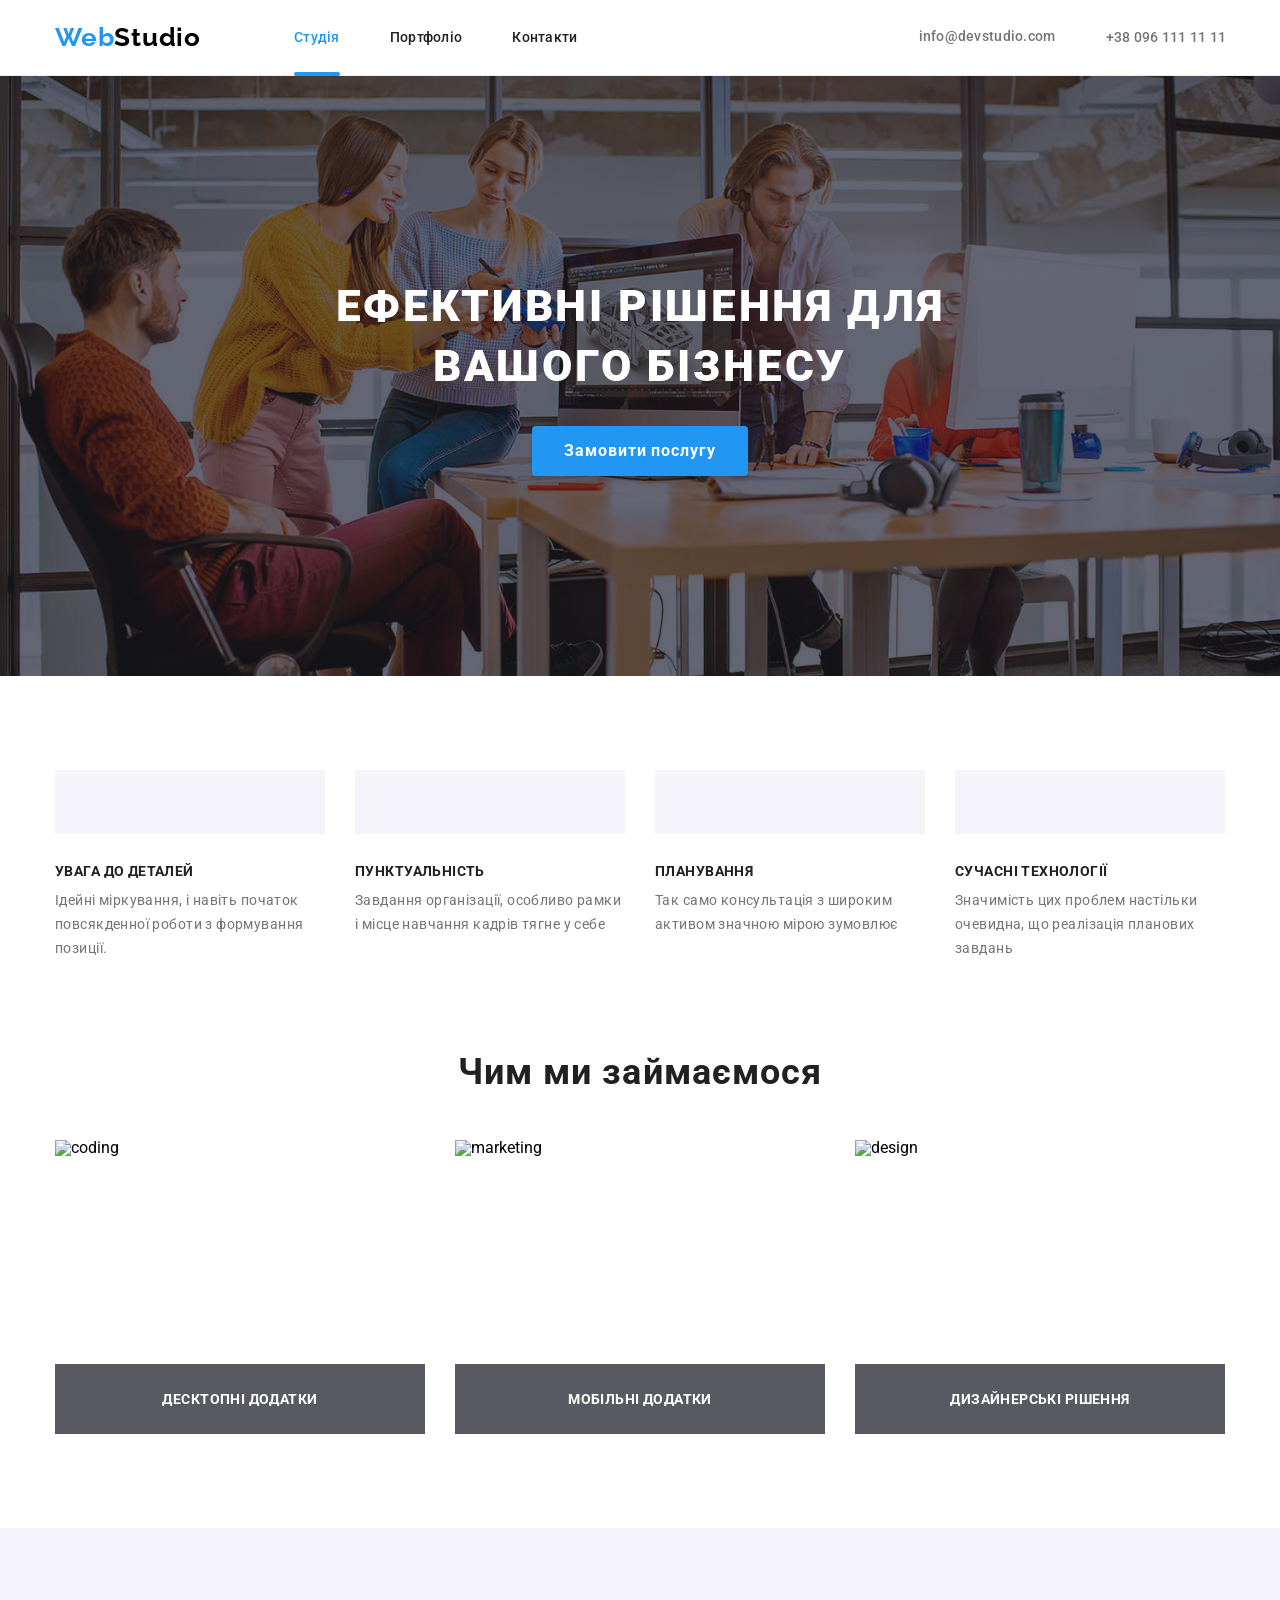
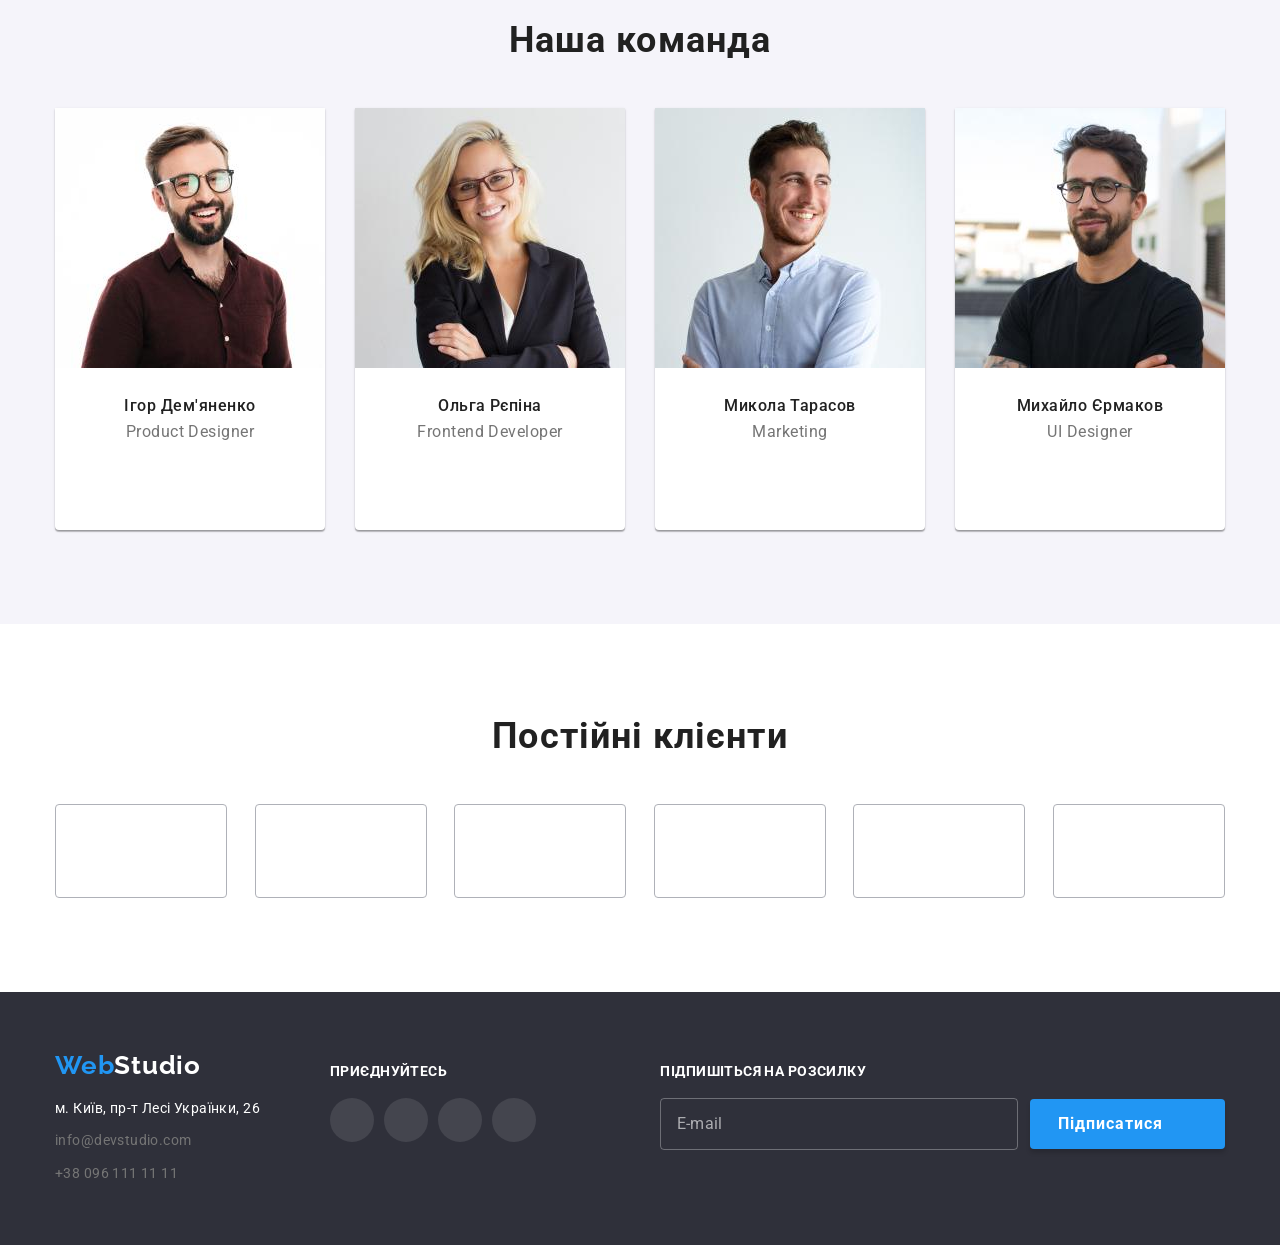
==== commit ef4809a9: "adv section fix + animation delete" ====
--- a/index.html
+++ b/index.html
@@ -10,7 +10,6 @@
     rel="stylesheet" />
   <link href="https://fonts.googleapis.com/css2?family=Raleway:ital,wght@0,100..900;1,100..900&display=swap"
     rel="stylesheet" />
-  <link href="https://unpkg.com/aos@2.3.1/dist/aos.css" rel="stylesheet">
 </head>
 
 <body>
@@ -195,7 +194,7 @@
       <div class="container team__container">
         <h2 class="title title--team" data-aos="zoom-out-up">Наша команда</h2>
         <ul class="team__list">
-          <li class="team__item" data-aos="zoom-in-right">
+          <li class="team__item">
                 <picture>
                   <source srcset="./images/main-page/ihor.jpg, ./images/main-page/ihor@2x.jpg" media="(min-width: 769px)">
                   <source srcset="./images/main-page/ihor-tablet.jpg, ./images/main-page/ihor-tablet@2x.jpg" media="(min-width: 481px)">
@@ -377,10 +376,6 @@
     </div>
   </footer>
   <script src="script.js"></script>
-  <script src="https://unpkg.com/aos@2.3.1/dist/aos.js"></script>
-  <script>
-    AOS.init();
-  </script>
 </body>
 
 </html>
--- a/css/main.css
+++ b/css/main.css
@@ -281,18 +281,18 @@
   color: rgb(33, 150, 243);
   position: relative;
 }
-.header__nav-link--current:hover::after {
+.header__nav-link--current::after {
   content: "";
   position: absolute;
   display: inline-block;
   border-radius: 2px;
   top: 43px;
   background-color: rgb(33, 150, 243);
-  width: 48px;
+  width: 100%;
   height: 4px;
   left: 0;
 }
-.header__nav-link--portfolio-current:hover::after {
+.header__nav-link--portfolio-current::after {
   content: "";
   position: absolute;
   display: inline-block;
@@ -300,7 +300,7 @@
   border-radius: 2px;
   top: 43px;
   background-color: rgb(33, 150, 243);
-  width: 78px;
+  width: 100%;
   height: 4px;
 }
 .header__list {
@@ -334,10 +334,6 @@
   height: 12px;
 }
 .header__icon--phone {
-  width: 10px;
-  height: 16px;
-}
-.header__icon:nth-child(2) {
   width: 10px;
   height: 16px;
 }
@@ -574,6 +570,10 @@
   padding-block: 11px;
   padding-left: 42px;
   padding-right: 10px;
+  color: rgba(117, 117, 117, 0.5);
+  letter-spacing: 0.01em;
+  font-size: 12px;
+  font-family: "Roboto", sans-serif;
 }
 .modal__input:hover {
   border-color: rgb(33, 150, 243);
@@ -601,6 +601,10 @@
   width: 448px;
   height: 120px;
   resize: none;
+  color: rgba(117, 117, 117, 0.5);
+  letter-spacing: 0.01em;
+  font-size: 12px;
+  font-family: "Roboto", sans-serif;
 }
 .modal__textarea::-webkit-input-placeholder {
   color: rgba(117, 117, 117, 0.5);
@@ -1146,6 +1150,12 @@
   padding: 15px 16px;
   background-color: transparent;
   width: 358px;
+  color: rgba(255, 255, 255, 0.6);
+  font-size: 16px;
+  line-height: 20px;
+  letter-spacing: 0.03px;
+  font-weight: 400;
+  font-family: inherit;
 }
 .footer__form-input::-webkit-input-placeholder {
   color: rgba(255, 255, 255, 0.6);
@@ -1352,8 +1362,8 @@
   position: absolute;
   top: 0;
   left: 0;
-  width: 370px;
-  height: 294px;
+  width: 100%;
+  height: 100%;
   overflow: hidden;
 }
 .advertisements__overlay {
@@ -1403,9 +1413,6 @@
 }
 
 @media (max-width: 768px) {
-  .advertisements-overlay__wrapper {
-    width: 354px;
-  }
   .advertisements__overlay {
     padding: 49px 24px 77px 24px;
   }
@@ -1414,9 +1421,6 @@
   .advertisements__item {
     -ms-flex-preferred-size: 100%;
         flex-basis: 100%;
-  }
-  .advertisements-overlay__wrapper {
-    width: 450px;
   }
   .advertisements-overlay {
     padding: 77px 24px;
